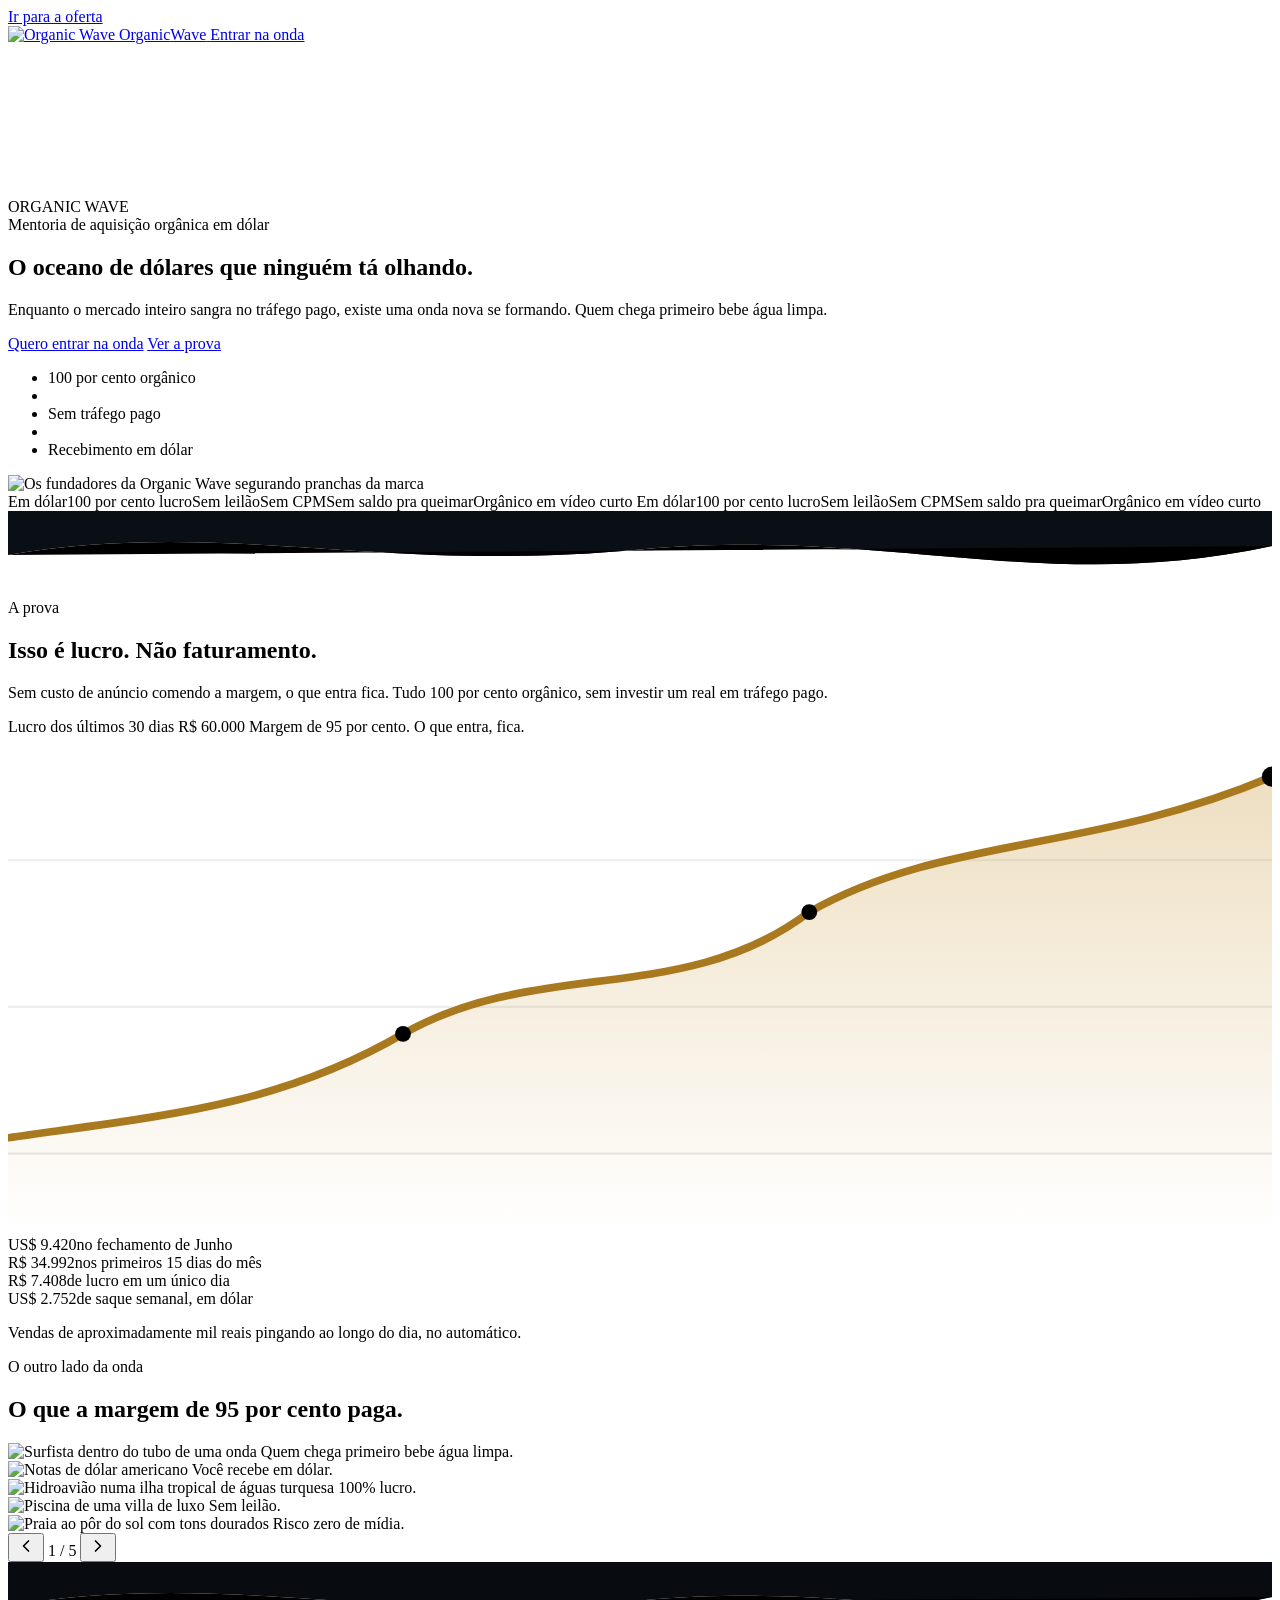
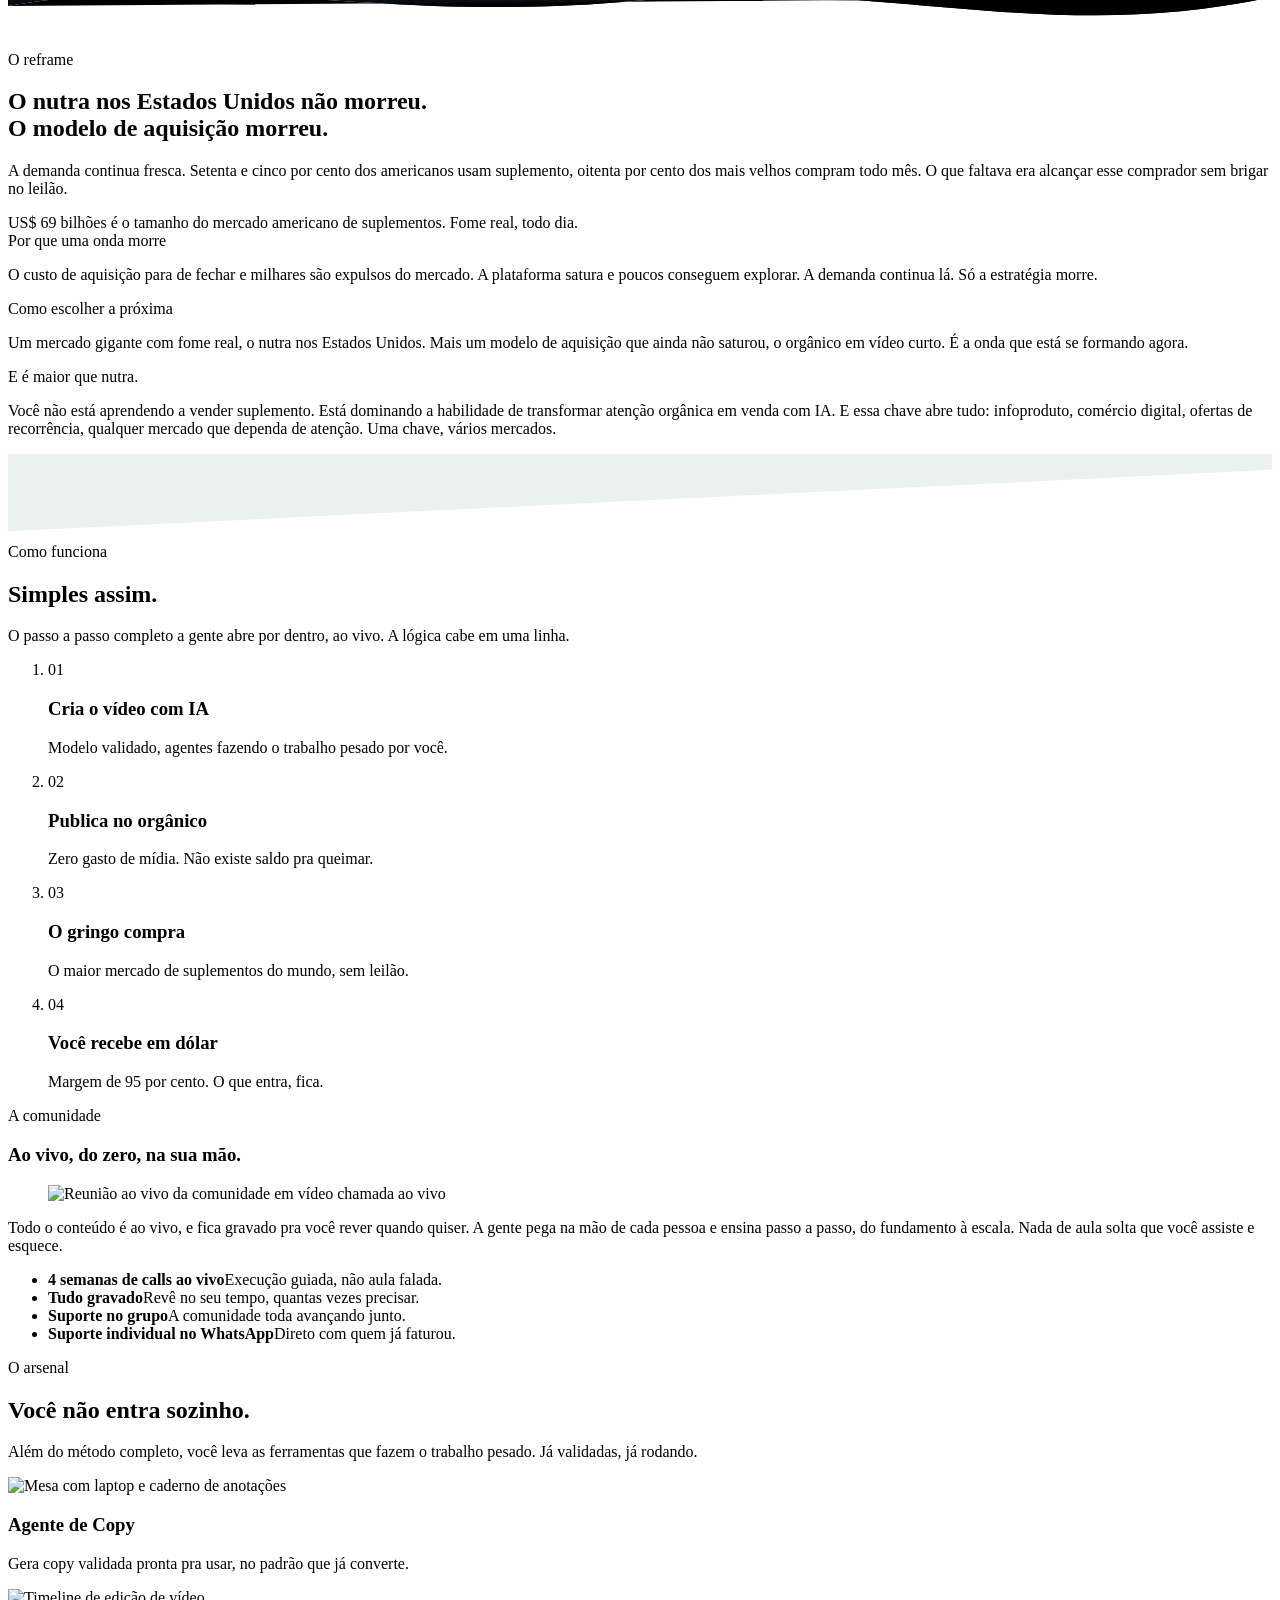
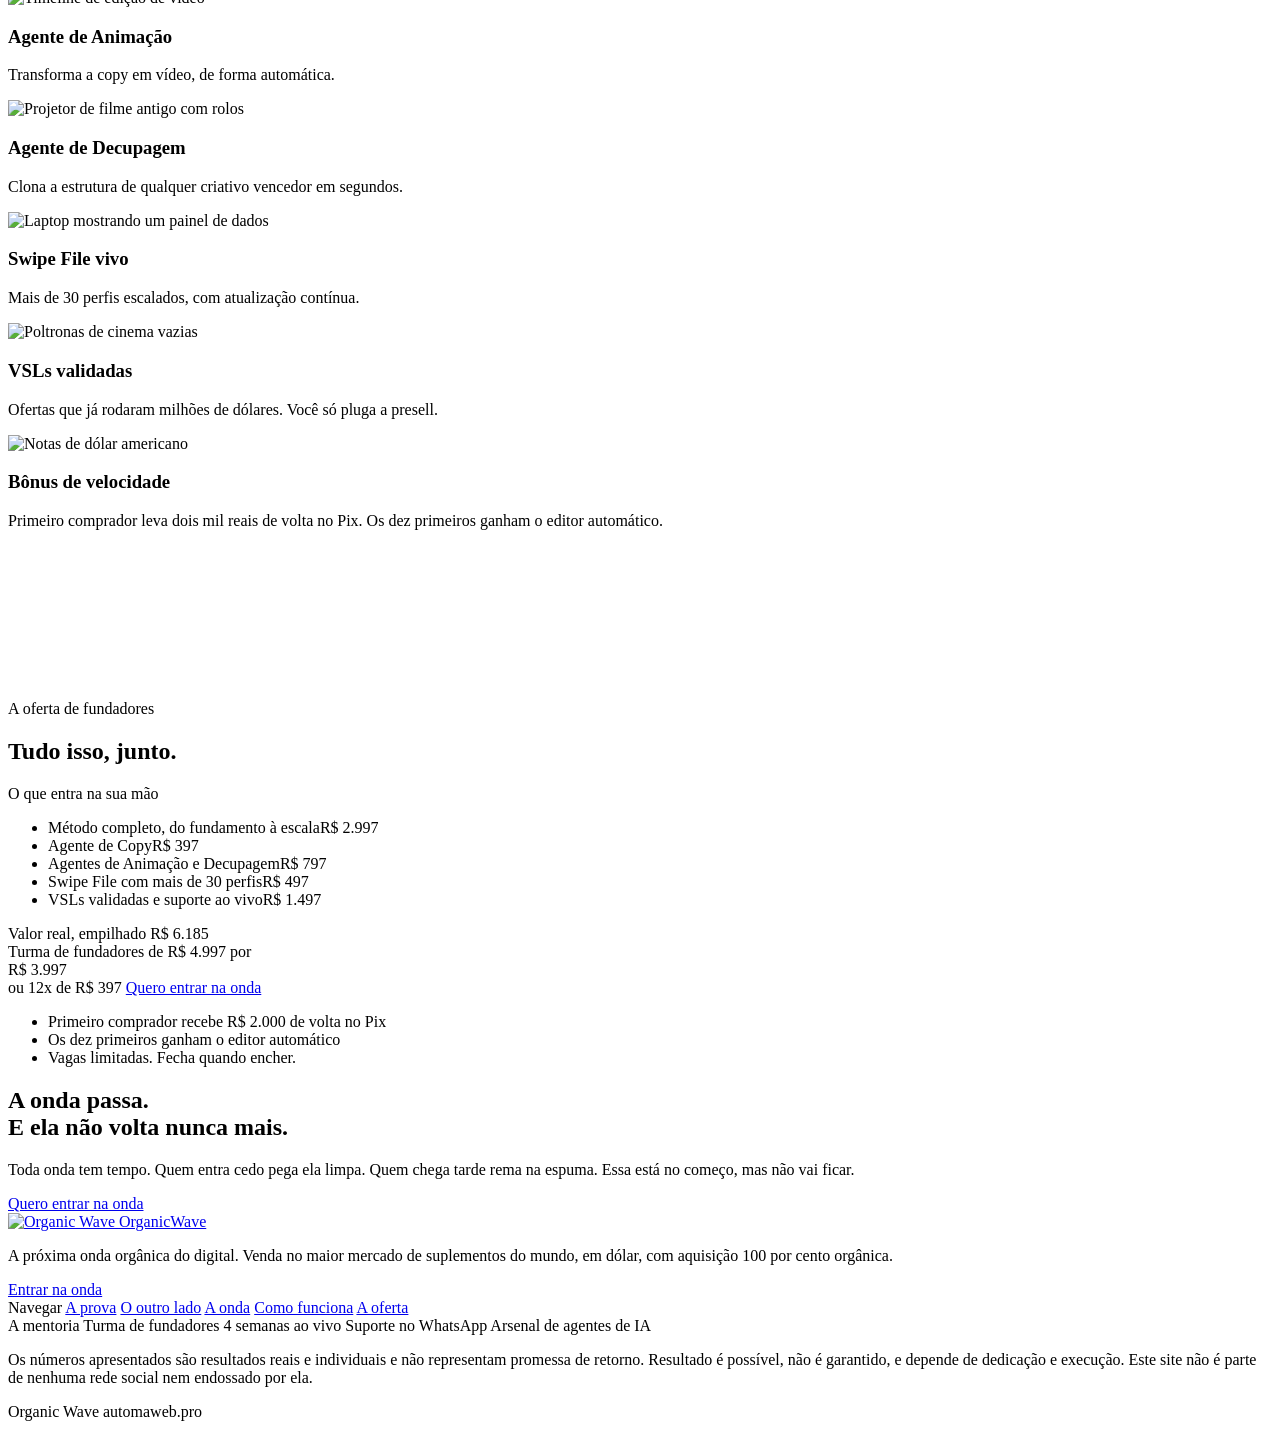
==== index.html @ 175bca48 "Landing Organic Wave: espelho estatico de automaweb.pro/organicwave Co-Authored-By: Claude Opus 4.8 " ====
<!DOCTYPE html>
<html lang="pt-BR">
<head>
<meta charset="UTF-8" />
<meta name="viewport" content="width=device-width, initial-scale=1.0" />
<base href="/organicwave/" />
<title>Organic Wave | A próxima onda orgânica do digital</title>
<meta name="description" content="Aprenda a vender no maior mercado de suplementos do mundo com aquisição 100 por cento orgânica em vídeo curto. Sem tráfego pago. Sem leilão. Em dólar." />
<link rel="icon" type="image/png" href="assets/logo_ow.png" />
<meta property="og:type" content="website" />
<meta property="og:title" content="Organic Wave | A próxima onda orgânica do digital" />
<meta property="og:description" content="Venda no mercado americano com aquisição 100 por cento orgânica. Sem tráfego pago. Em dólar." />
<meta property="og:image" content="https://automaweb.pro/organicwave/assets/wave-poster.jpg" />
<meta property="og:url" content="https://automaweb.pro/organicwave" />
<meta name="twitter:card" content="summary_large_image" />

<link rel="preconnect" href="https://fonts.googleapis.com" />
<link rel="preconnect" href="https://fonts.gstatic.com" crossorigin />
<link rel="preconnect" href="https://api.fontshare.com" />
<link href="https://api.fontshare.com/v2/css?f[]=clash-display@600,700&display=swap" rel="stylesheet" />
<link href="https://fonts.googleapis.com/css2?family=Plus+Jakarta+Sans:wght@400;500;600;700&family=Space+Mono:wght@400;700&display=swap" rel="stylesheet" />
<link rel="stylesheet" href="css/style.css?v=25" />
<noscript>
  <style>.reveal,.hero-title .line{opacity:1!important;transform:none!important}</style>
</noscript>
</head>
<body>

<a class="skip" href="#oferta">Ir para a oferta</a>
<div class="scroll-progress" aria-hidden="true"><span></span></div>
<div class="grain" aria-hidden="true"></div>

<!-- NAV -->
<header class="nav" id="nav">
  <div class="nav-inner">
    <a class="brand" href="#topo" aria-label="Organic Wave">
      <img src="assets/logo_ow.png" alt="Organic Wave" class="brand-mark" width="64" height="55" />
      <span class="brand-name">Organic<span class="brand-name-accent">Wave</span></span>
    </a>
    <a class="btn btn-ghost nav-cta" href="#oferta">Entrar na onda</a>
  </div>
</header>

<main id="topo">

<!-- HERO -->
<section class="hero" id="hero" aria-label="Início">
  <div class="hero-video">
    <video autoplay muted loop playsinline poster="assets/wave-poster.jpg" preload="auto">
      <source src="assets/wave-bg.mp4" type="video/mp4" />
    </video>
    <div class="hero-video-scrim"></div>
  </div>

  <div class="hero-wordmark" aria-hidden="true">ORGANIC WAVE</div>

  <div class="hero-grid">
    <div class="hero-copy">
      <span class="kicker reveal">Mentoria de aquisição orgânica em dólar</span>
      <h1 class="hero-title">
        <span class="line reveal-mask"><span>O oceano de dólares</span></span>
        <span class="line reveal-mask"><span>que ninguém tá</span></span>
        <span class="line reveal-mask"><span>olhando.</span></span>
      </h1>
      <p class="hero-sub reveal">Enquanto o mercado inteiro sangra no tráfego pago, existe uma onda nova se formando. Quem chega primeiro bebe água limpa.</p>
      <div class="hero-actions reveal">
        <a class="btn btn-primary" href="#oferta">Quero entrar na onda</a>
        <a class="btn btn-line" href="#prova">Ver a prova</a>
      </div>
      <ul class="hero-marks reveal" role="list">
        <li>100 por cento orgânico</li>
        <li class="dot"></li>
        <li>Sem tráfego pago</li>
        <li class="dot"></li>
        <li>Recebimento em dólar</li>
      </ul>
    </div>

    <div class="hero-people">
      <img src="assets/casal_hero.png" alt="Os fundadores da Organic Wave segurando pranchas da marca" width="489" height="657" />
    </div>
  </div>

  <a class="scroll-cue" href="#prova" aria-label="Rolar para baixo">
    <span></span>
  </a>
</section>

<!-- TICKER -->
<div class="ticker" aria-hidden="true">
  <div class="ticker-track">
    <span>Em dólar</span><i></i><span>100 por cento lucro</span><i></i><span>Sem leilão</span><i></i><span>Sem CPM</span><i></i><span>Sem saldo pra queimar</span><i></i><span>Orgânico em vídeo curto</span><i></i>
    <span>Em dólar</span><i></i><span>100 por cento lucro</span><i></i><span>Sem leilão</span><i></i><span>Sem CPM</span><i></i><span>Sem saldo pra queimar</span><i></i><span>Orgânico em vídeo curto</span><i></i>
  </div>
</div>

<!-- PROVA -->
<section class="prova section light" id="prova" aria-label="A prova">
  <div class="sect-shape sect-wave" aria-hidden="true">
    <svg viewBox="0 0 1440 96" preserveAspectRatio="none">
      <path class="fill" d="M0,0 H1440 V40 C1180,96 1000,18 720,44 C420,72 250,8 0,50 Z" fill="#0A0F15" />
      <path class="edge" d="M0,50 C250,8 420,72 720,44 C1000,18 1180,96 1440,40" />
    </svg>
  </div>
  <div class="wrap">
    <div class="sec-head">
      <span class="kicker">A prova</span>
      <h2 class="sec-title">Isso é lucro. Não faturamento.</h2>
      <p class="sec-lead">Sem custo de anúncio comendo a margem, o que entra fica. Tudo 100 por cento orgânico, sem investir um real em tráfego pago.</p>
    </div>

    <div class="prova-panel reveal">
      <div class="prova-feature">
        <span class="prova-tag">Lucro dos últimos 30 dias</span>
        <span class="prova-big" data-count="60000" data-prefix="R$ ">R$ 60.000</span>
        <span class="prova-big-lbl">Margem de 95 por cento. O que entra, fica.</span>
      </div>
      <div class="prova-chartwrap">
        <svg class="prova-chart" viewBox="0 0 560 220" preserveAspectRatio="none" aria-hidden="true">
          <defs>
            <linearGradient id="pwFill" x1="0" y1="0" x2="0" y2="1">
              <stop offset="0" stop-color="#C99A3E" stop-opacity="0.32" />
              <stop offset="1" stop-color="#C99A3E" stop-opacity="0" />
            </linearGradient>
          </defs>
          <line x1="0" y1="185" x2="560" y2="185" stroke="rgba(10,23,27,.10)" stroke-width="1" />
          <line x1="0" y1="120" x2="560" y2="120" stroke="rgba(10,23,27,.07)" stroke-width="1" />
          <line x1="0" y1="55" x2="560" y2="55" stroke="rgba(10,23,27,.07)" stroke-width="1" />
          <path class="pw-area" d="M0,178 C70,168 120,164 175,132 C235,98 300,120 355,78 C415,44 480,52 560,18 L560,220 L0,220 Z" fill="url(#pwFill)" />
          <path class="pw-line" d="M0,178 C70,168 120,164 175,132 C235,98 300,120 355,78 C415,44 480,52 560,18" fill="none" stroke="#A9791F" stroke-width="3.4" stroke-linecap="round" />
          <circle class="pw-dot" cx="175" cy="132" r="3.5" /><circle class="pw-dot" cx="355" cy="78" r="3.5" /><circle class="pw-dot" cx="560" cy="18" r="4.5" />
        </svg>
      </div>
    </div>

    <div class="prova-stats reveal">
      <div class="pstat"><span class="pnum" data-count="9420" data-prefix="US$ ">US$ 9.420</span><span class="plbl">no fechamento de Junho</span></div>
      <div class="pstat"><span class="pnum" data-count="34992" data-prefix="R$ ">R$ 34.992</span><span class="plbl">nos primeiros 15 dias do mês</span></div>
      <div class="pstat"><span class="pnum" data-count="7408" data-prefix="R$ ">R$ 7.408</span><span class="plbl">de lucro em um único dia</span></div>
      <div class="pstat"><span class="pnum" data-count="2752" data-prefix="US$ ">US$ 2.752</span><span class="plbl">de saque semanal, em dólar</span></div>
    </div>
    <p class="prova-foot reveal">Vendas de aproximadamente mil reais pingando ao longo do dia, no automático.</p>
  </div>
</section>

<!-- SHOWCASE / COVERFLOW -->
<section class="showcase section" id="showcase" aria-label="O outro lado da onda">
  <div class="wrap">
    <div class="sec-head sec-head-center reveal">
      <span class="kicker">O outro lado da onda</span>
      <h2 class="sec-title">O que a margem de 95 por cento paga.</h2>
    </div>
  </div>

  <div class="coverflow" id="coverflow" role="group" aria-label="Galeria">
    <div class="cf-stage" id="cfStage">
      <article class="cf-card">
        <img src="assets/img/life-surf.webp" alt="Surfista dentro do tubo de uma onda" width="900" height="1200" loading="lazy" />
        <span class="cf-copy">Quem chega primeiro bebe água limpa.</span>
      </article>
      <article class="cf-card">
        <img src="assets/img/life-dollar.webp" alt="Notas de dólar americano" width="900" height="1200" loading="lazy" />
        <span class="cf-copy">Você recebe em dólar.</span>
      </article>
      <article class="cf-card">
        <img src="assets/img/life-seaplane.webp" alt="Hidroavião numa ilha tropical de águas turquesa" width="900" height="1200" loading="lazy" />
        <span class="cf-copy">100% lucro.</span>
      </article>
      <article class="cf-card">
        <img src="assets/img/life-villa.webp" alt="Piscina de uma villa de luxo" width="900" height="1200" loading="lazy" />
        <span class="cf-copy">Sem leilão.</span>
      </article>
      <article class="cf-card">
        <img src="assets/img/life-sunset.webp" alt="Praia ao pôr do sol com tons dourados" width="900" height="1200" loading="lazy" />
        <span class="cf-copy">Risco zero de mídia.</span>
      </article>
    </div>

    <div class="wrap cf-bar cf-bar-center">
      <div class="cf-nav">
        <button class="cf-btn" id="cfPrev" aria-label="Anterior">
          <svg viewBox="0 0 24 24" width="20" height="20" fill="none" stroke="currentColor" stroke-width="2" stroke-linecap="round" stroke-linejoin="round"><path d="M15 18l-6-6 6-6"/></svg>
        </button>
        <span class="cf-count" id="cfCount">1 / 5</span>
        <button class="cf-btn" id="cfNext" aria-label="Próximo">
          <svg viewBox="0 0 24 24" width="20" height="20" fill="none" stroke="currentColor" stroke-width="2" stroke-linecap="round" stroke-linejoin="round"><path d="M9 18l6-6-6-6"/></svg>
        </button>
      </div>
    </div>
  </div>
</section>

<!-- A ONDA (LIGHT) -->
<section class="onda section light" id="onda" aria-label="A onda">
  <div class="sect-shape sect-wave" aria-hidden="true">
    <svg viewBox="0 0 1440 96" preserveAspectRatio="none">
      <path class="fill" d="M0,0 H1440 V40 C1180,96 1000,18 720,44 C420,72 250,8 0,50 Z" fill="#080B10" />
      <path class="edge" d="M0,50 C250,8 420,72 720,44 C1000,18 1180,96 1440,40" />
    </svg>
  </div>
  <div class="wrap">
    <div class="sec-head">
      <span class="kicker">O reframe</span>
      <h2 class="sec-title">O nutra nos Estados Unidos não morreu.<br />O modelo de aquisição morreu.</h2>
      <p class="sec-lead">A demanda continua fresca. Setenta e cinco por cento dos americanos usam suplemento, oitenta por cento dos mais velhos compram todo mês. O que faltava era alcançar esse comprador sem brigar no leilão.</p>
    </div>

    <div class="onda-market reveal">
      <span class="market-num" data-count="69" data-prefix="US$ " data-suffix=" bilhões">US$ 69 bilhões</span>
      <span class="market-label">é o tamanho do mercado americano de suplementos. Fome real, todo dia.</span>
    </div>

    <div class="cols">
      <article class="col reveal">
        <span class="col-idx">Por que uma onda morre</span>
        <p>O custo de aquisição para de fechar e milhares são expulsos do mercado. A plataforma satura e poucos conseguem explorar. A demanda continua lá. Só a estratégia morre.</p>
      </article>
      <article class="col reveal">
        <span class="col-idx">Como escolher a próxima</span>
        <p>Um mercado gigante com fome real, o nutra nos Estados Unidos. Mais um modelo de aquisição que ainda não saturou, o orgânico em vídeo curto. É a onda que está se formando agora.</p>
      </article>
    </div>

    <div class="iceberg reveal">
      <p class="iceberg-lead">E é maior que nutra.</p>
      <p class="iceberg-body">Você não está aprendendo a vender suplemento. Está dominando a habilidade de transformar atenção orgânica em venda com IA. E essa chave abre tudo: infoproduto, comércio digital, ofertas de recorrência, qualquer mercado que dependa de atenção. Uma chave, vários mercados.</p>
    </div>
  </div>
</section>

<!-- COMO FUNCIONA -->
<section class="como section" id="como" aria-label="Como funciona">
  <div class="sect-shape sect-tilt" aria-hidden="true">
    <svg viewBox="0 0 1440 96" preserveAspectRatio="none">
      <path class="fill" d="M0,0 H1440 V18 L0,88 Z" fill="#EAF1EF" />
      <path class="edge" d="M1440,18 L0,88" />
    </svg>
  </div>
  <div class="wrap">
    <div class="sec-head">
      <span class="kicker">Como funciona</span>
      <h2 class="sec-title">Simples assim.</h2>
      <p class="sec-lead">O passo a passo completo a gente abre por dentro, ao vivo. A lógica cabe em uma linha.</p>
    </div>

    <ol class="flow reveal" role="list">
      <li class="fstep">
        <span class="fstep-n">01</span>
        <h3>Cria o vídeo com IA</h3>
        <p>Modelo validado, agentes fazendo o trabalho pesado por você.</p>
      </li>
      <li class="fstep">
        <span class="fstep-n">02</span>
        <h3>Publica no orgânico</h3>
        <p>Zero gasto de mídia. Não existe saldo pra queimar.</p>
      </li>
      <li class="fstep">
        <span class="fstep-n">03</span>
        <h3>O gringo compra</h3>
        <p>O maior mercado de suplementos do mundo, sem leilão.</p>
      </li>
      <li class="fstep">
        <span class="fstep-n">04</span>
        <h3>Você recebe em dólar</h3>
        <p>Margem de 95 por cento. O que entra, fica.</p>
      </li>
    </ol>

    <div class="community reveal">
      <div class="community-head">
        <span class="kicker">A comunidade</span>
        <h3 class="community-title">Ao vivo, do zero, na sua mão.</h3>
      </div>
      <div class="community-main">
        <figure class="community-media">
          <img src="assets/img/meeting.webp" alt="Reunião ao vivo da comunidade em vídeo chamada" width="960" height="650" loading="lazy" />
          <span class="live-badge"><span class="live-dot" aria-hidden="true"></span>ao vivo</span>
        </figure>
        <div class="community-info">
          <p>Todo o conteúdo é ao vivo, e fica gravado pra você rever quando quiser. A gente pega na mão de cada pessoa e ensina passo a passo, do fundamento à escala. Nada de aula solta que você assiste e esquece.</p>
          <ul class="community-list" role="list">
            <li><span class="cl-mark" aria-hidden="true"></span><div><strong>4 semanas de calls ao vivo</strong><span>Execução guiada, não aula falada.</span></div></li>
            <li><span class="cl-mark" aria-hidden="true"></span><div><strong>Tudo gravado</strong><span>Revê no seu tempo, quantas vezes precisar.</span></div></li>
            <li><span class="cl-mark" aria-hidden="true"></span><div><strong>Suporte no grupo</strong><span>A comunidade toda avançando junto.</span></div></li>
            <li><span class="cl-mark" aria-hidden="true"></span><div><strong>Suporte individual no WhatsApp</strong><span>Direto com quem já faturou.</span></div></li>
          </ul>
        </div>
      </div>
    </div>
  </div>
</section>

<!-- ARSENAL (LIGHT) -->
<section class="arsenal section light" id="arsenal" aria-label="O que você recebe">
  <div class="wrap">
    <div class="sec-head">
      <span class="kicker">O arsenal</span>
      <h2 class="sec-title">Você não entra sozinho.</h2>
      <p class="sec-lead">Além do método completo, você leva as ferramentas que fazem o trabalho pesado. Já validadas, já rodando.</p>
    </div>

    <div class="cards">
      <article class="card card-img reveal">
        <div class="card-media"><img src="assets/img/arsenal-copy.webp" alt="Mesa com laptop e caderno de anotações" width="680" height="400" loading="lazy" /></div>
        <div class="card-body"><h3>Agente de Copy</h3><p>Gera copy validada pronta pra usar, no padrão que já converte.</p></div>
      </article>
      <article class="card card-img reveal">
        <div class="card-media"><img src="assets/img/arsenal-video.webp" alt="Timeline de edição de vídeo" width="680" height="400" loading="lazy" /></div>
        <div class="card-body"><h3>Agente de Animação</h3><p>Transforma a copy em vídeo, de forma automática.</p></div>
      </article>
      <article class="card card-img reveal">
        <div class="card-media"><img src="assets/img/arsenal-film.webp" alt="Projetor de filme antigo com rolos" width="680" height="400" loading="lazy" /></div>
        <div class="card-body"><h3>Agente de Decupagem</h3><p>Clona a estrutura de qualquer criativo vencedor em segundos.</p></div>
      </article>
      <article class="card card-img reveal">
        <div class="card-media"><img src="assets/img/arsenal-data.webp" alt="Laptop mostrando um painel de dados" width="680" height="400" loading="lazy" /></div>
        <div class="card-body"><h3>Swipe File vivo</h3><p>Mais de 30 perfis escalados, com atualização contínua.</p></div>
      </article>
      <article class="card card-img reveal">
        <div class="card-media"><img src="assets/img/arsenal-cinema.webp" alt="Poltronas de cinema vazias" width="680" height="400" loading="lazy" /></div>
        <div class="card-body"><h3>VSLs validadas</h3><p>Ofertas que já rodaram milhões de dólares. Você só pluga a presell.</p></div>
      </article>
      <article class="card card-img card-bonus reveal">
        <div class="card-media"><img src="assets/img/life-dollar.webp" alt="Notas de dólar americano" width="680" height="400" loading="lazy" /></div>
        <div class="card-body"><h3>Bônus de velocidade</h3><p>Primeiro comprador leva dois mil reais de volta no Pix. Os dez primeiros ganham o editor automático.</p></div>
      </article>
    </div>
  </div>
</section>

<!-- OFERTA -->
<section class="oferta section" id="oferta" aria-label="A oferta">
  <div class="oferta-bg" aria-hidden="true">
    <video class="oferta-vid" muted loop playsinline preload="none">
      <source data-src="assets/pricing-bg.mp4" type="video/mp4" />
    </video>
    <div class="oferta-bg-scrim"></div>
  </div>
  <div class="wrap">
    <div class="sec-head">
      <span class="kicker">A oferta de fundadores</span>
      <h2 class="sec-title">Tudo isso, junto.</h2>
    </div>

    <div class="ticket reveal" id="offerCard">
      <div class="ticket-ledger">
        <span class="tk-kicker">O que entra na sua mão</span>
        <ul class="ledger" role="list">
          <li><span class="lg-name">Método completo, do fundamento à escala</span><span class="lg-dots" aria-hidden="true"></span><span class="lg-val">R$ 2.997</span></li>
          <li><span class="lg-name">Agente de Copy</span><span class="lg-dots" aria-hidden="true"></span><span class="lg-val">R$ 397</span></li>
          <li><span class="lg-name">Agentes de Animação e Decupagem</span><span class="lg-dots" aria-hidden="true"></span><span class="lg-val">R$ 797</span></li>
          <li><span class="lg-name">Swipe File com mais de 30 perfis</span><span class="lg-dots" aria-hidden="true"></span><span class="lg-val">R$ 497</span></li>
          <li><span class="lg-name">VSLs validadas e suporte ao vivo</span><span class="lg-dots" aria-hidden="true"></span><span class="lg-val">R$ 1.497</span></li>
        </ul>
        <div class="ledger-total">
          <span class="lt-label">Valor real, empilhado</span>
          <span class="lt-val">R$ 6.185<span class="lt-strike" aria-hidden="true"></span></span>
        </div>
      </div>

      <div class="ticket-perf" aria-hidden="true"></div>

      <div class="ticket-stub">
        <span class="tk-kicker gold">Turma de fundadores</span>
        <span class="stub-from">de R$ 4.997 por</span>
        <div class="stub-price">
          <span class="stub-cur">R$</span>
          <span class="price-now" data-count="3997">3.997</span>
        </div>
        <span class="stub-parcel">ou 12x de R$ 397</span>
        <a class="btn btn-gold btn-lg" href="#" data-checkout>Quero entrar na onda</a>
        <ul class="stub-perks" role="list">
          <li>Primeiro comprador recebe R$ 2.000 de volta no Pix</li>
          <li>Os dez primeiros ganham o editor automático</li>
          <li>Vagas limitadas. Fecha quando encher.</li>
        </ul>
      </div>
    </div>
  </div>
</section>

<!-- FECHAMENTO -->
<section class="close section" aria-label="Fechamento">
  <div class="wrap close-wrap">
    <h2 class="close-title reveal">A onda passa.<br />E ela não volta nunca mais.</h2>
    <p class="close-sub reveal">Toda onda tem tempo. Quem entra cedo pega ela limpa. Quem chega tarde rema na espuma. Essa está no começo, mas não vai ficar.</p>
    <a class="btn btn-primary btn-lg reveal" href="#" data-checkout>Quero entrar na onda</a>
  </div>
</section>

</main>

<footer class="footer">
  <div class="footer-glow" aria-hidden="true"></div>
  <div class="wrap footer-inner">
    <div class="footer-top">
      <div class="footer-brandcol">
        <a class="brand" href="#topo" aria-label="Organic Wave">
          <img src="assets/logo_ow.png" alt="Organic Wave" width="56" height="48" />
          <span class="brand-name">Organic<span class="brand-name-accent">Wave</span></span>
        </a>
        <p class="footer-tag">A próxima onda orgânica do digital. Venda no maior mercado de suplementos do mundo, em dólar, com aquisição 100 por cento orgânica.</p>
        <a class="btn btn-primary" href="#oferta">Entrar na onda</a>
      </div>

      <nav class="footer-col" aria-label="Navegação do rodapé">
        <span class="footer-col-title">Navegar</span>
        <a href="#prova">A prova</a>
        <a href="#showcase">O outro lado</a>
        <a href="#onda">A onda</a>
        <a href="#como">Como funciona</a>
        <a href="#oferta">A oferta</a>
      </nav>

      <div class="footer-col">
        <span class="footer-col-title">A mentoria</span>
        <span>Turma de fundadores</span>
        <span>4 semanas ao vivo</span>
        <span>Suporte no WhatsApp</span>
        <span>Arsenal de agentes de IA</span>
      </div>
    </div>

    <p class="footer-note">Os números apresentados são resultados reais e individuais e não representam promessa de retorno. Resultado é possível, não é garantido, e depende de dedicação e execução. Este site não é parte de nenhuma rede social nem endossado por ela.</p>

    <div class="footer-bottom">
      <span class="footer-copy">Organic Wave</span>
      <span class="footer-copy">automaweb.pro</span>
    </div>
  </div>
</footer>

<script src="https://cdnjs.cloudflare.com/ajax/libs/gsap/3.12.5/gsap.min.js" defer></script>
<script src="https://cdnjs.cloudflare.com/ajax/libs/gsap/3.12.5/ScrollTrigger.min.js" defer></script>
<script src="js/main.js?v=24" defer></script>
</body>
</html>
---- css/style.css ----
/* ============================================================
   ORGANIC WAVE — dark luxury, accent aqua, glow dourado
   ============================================================ */

:root{
  /* base escura */
  --bg:#080B10;
  --bg-2:#0B1017;
  --surface:#101A22;
  --surface-2:#16222C;

  /* claro (seções intercaladas) */
  --light:#EAF1EF;
  --light-2:#FFFFFF;
  --light-ink:#0A171B;
  --light-ink-2:#42565A;

  /* accent unico funcional */
  --aqua:#18CBB6;
  --aqua-2:#0EA893;
  --aqua-soft:rgba(24,203,182,.14);

  /* agua (dentro de gradientes) */
  --ocean:#2E9AD6;
  --ocean-deep:#134E73;

  /* dourado = accent do dinheiro (harmoniza com a hero) */
  --gold:#EBC66A;
  --gold-2:#C99A3E;
  --gold-deep:#A9791F;
  --gold-soft:rgba(235,198,106,.16);

  /* texto */
  --ink:#ECF3F1;
  --ink-dim:#A6B8B6;
  --ink-mut:#657B7D;

  --line:rgba(255,255,255,.08);
  --line-2:rgba(255,255,255,.15);

  --r-sm:12px;
  --r:20px;
  --r-lg:28px;
  --pill:999px;

  --font-display:"Clash Display","Space Grotesk",system-ui,sans-serif;
  --font-body:"Plus Jakarta Sans",system-ui,sans-serif;
  --font-mono:"Space Mono",ui-monospace,monospace;

  --wrap:1180px;
  --ease:cubic-bezier(.22,.61,.36,1);
  --ease-expo:cubic-bezier(.16,1,.3,1);
}

*,*::before,*::after{box-sizing:border-box;margin:0;padding:0}
html{scroll-behavior:smooth;-webkit-text-size-adjust:100%}
body{
  font-family:var(--font-body);
  background:var(--bg);
  color:var(--ink);
  line-height:1.6;
  overflow-x:hidden;
  -webkit-font-smoothing:antialiased;
}
img,video{display:block;max-width:100%}
a{color:inherit;text-decoration:none}
ul{list-style:none}
::selection{background:var(--aqua);color:#04231F}

.wrap{width:100%;max-width:var(--wrap);margin:0 auto;padding:0 24px}

/* skip + progress + grain -------------------------------------------------- */
.skip{position:fixed;left:-999px;top:12px;z-index:200;background:var(--aqua);color:#04231F;padding:10px 16px;border-radius:var(--r-sm);font-weight:600}
.skip:focus{left:12px}
.scroll-progress{position:fixed;top:0;left:0;right:0;height:2px;z-index:150;background:transparent}
.scroll-progress span{display:block;height:100%;width:0;background:linear-gradient(90deg,var(--ocean),var(--aqua))}
.grain{position:fixed;inset:0;z-index:140;pointer-events:none;opacity:.05;mix-blend-mode:overlay;
  background-image:url("data:image/svg+xml,%3Csvg xmlns='http://www.w3.org/2000/svg' width='140' height='140'%3E%3Cfilter id='n'%3E%3CfeTurbulence type='fractalNoise' baseFrequency='.85' numOctaves='3'/%3E%3C/filter%3E%3Crect width='100%25' height='100%25' filter='url(%23n)'/%3E%3C/svg%3E")}

/* tipografia de seção ------------------------------------------------------ */
.kicker{
  display:inline-block;font-family:var(--font-mono);font-size:12px;font-weight:700;
  letter-spacing:.22em;text-transform:uppercase;color:var(--aqua);margin-bottom:22px;
}
.light .kicker{color:var(--aqua-2)}
.sec-head{max-width:760px;margin-bottom:64px}
.sec-title{
  font-family:var(--font-display);font-weight:600;line-height:1.04;letter-spacing:-.02em;
  font-size:clamp(2.1rem,5.2vw,3.75rem);color:var(--ink);
}
.light .sec-title{color:var(--light-ink)}
.sec-lead{margin-top:22px;font-size:clamp(1.02rem,1.6vw,1.22rem);color:var(--ink-dim);max-width:620px}
.light .sec-lead{color:var(--light-ink-2)}
.section{position:relative;padding:clamp(88px,12vh,150px) 0}

/* botões ------------------------------------------------------------------- */
.btn{
  display:inline-flex;align-items:center;justify-content:center;gap:10px;
  font-family:var(--font-body);font-weight:600;font-size:.98rem;
  padding:15px 30px;border-radius:var(--pill);cursor:pointer;border:0;
  transition:transform .3s var(--ease),background .25s ease,box-shadow .35s ease,color .25s ease;
  will-change:transform;
}
.btn-lg{padding:19px 42px;font-size:1.06rem}
.btn-primary{
  color:#04231F;
  background:linear-gradient(135deg,var(--aqua),var(--ocean));
  box-shadow:0 12px 26px -14px rgba(14,168,147,.5);
}
.btn-primary:hover{transform:translateY(-2px);box-shadow:0 18px 34px -16px rgba(14,168,147,.6)}
.btn-line{color:var(--ink);border:1px solid var(--line-2);background:rgba(255,255,255,.02)}
.btn-line:hover{border-color:var(--aqua);color:var(--aqua);transform:translateY(-2px)}
.btn-ghost{color:var(--ink);background:rgba(255,255,255,.06);border:1px solid var(--line);font-size:.9rem;padding:11px 22px}
.btn-ghost:hover{background:var(--aqua);color:#04231F;border-color:transparent}

/* NAV ---------------------------------------------------------------------- */
.nav{position:fixed;top:0;left:0;right:0;z-index:120;padding:20px 0;transition:padding .4s var(--ease)}
.nav-inner{
  width:100%;max-width:var(--wrap);margin:0 auto;padding:0 24px;
  display:flex;align-items:center;justify-content:space-between;
}
.nav.scrolled{padding:12px 0}
.nav.scrolled .nav-inner{
  max-width:1080px;background:rgba(10,16,22,.72);backdrop-filter:blur(18px) saturate(1.4);
  border:1px solid var(--line);border-radius:var(--pill);padding:10px 12px 10px 20px;
  box-shadow:0 14px 40px -18px rgba(0,0,0,.7);
}
.brand{display:flex;align-items:center;gap:12px}
.brand-name{font-family:var(--font-display);font-weight:700;font-size:1.28rem;letter-spacing:-.01em}
.brand-name-accent{color:var(--aqua)}

/* HERO --------------------------------------------------------------------- */
.hero{position:relative;min-height:100svh;display:flex;align-items:center;padding:152px 0 64px;overflow:hidden}
.hero-video{position:absolute;inset:0;z-index:0}
.hero-video video{position:absolute;inset:0;width:100%;height:100%;object-fit:cover;display:block;transform:scale(1.06)}
.hero-video-scrim{position:absolute;inset:0;
  background:
    radial-gradient(120% 92% at 70% 30%, transparent 0%, rgba(8,11,16,.34) 58%, var(--bg) 100%),
    linear-gradient(180deg, rgba(8,11,16,.36) 0%, rgba(8,11,16,.16) 42%, rgba(8,11,16,.72) 92%, var(--bg) 100%);
}
.hero-wordmark{
  position:absolute;left:50%;bottom:-4%;transform:translateX(-50%);z-index:1;
  font-family:var(--font-display);font-weight:700;letter-spacing:.02em;white-space:nowrap;
  font-size:clamp(4rem,17vw,15rem);line-height:1;
  color:transparent;-webkit-text-stroke:1px rgba(255,255,255,.05);
  pointer-events:none;user-select:none;
}
.hero-grid{position:relative;z-index:3;width:100%;max-width:var(--wrap);margin:0 auto;padding:0 24px;
  display:grid;grid-template-columns:1.15fr .85fr;gap:20px;align-items:center}
.hero-copy{max-width:600px}
.hero-title{
  font-family:var(--font-display);font-weight:600;letter-spacing:-.03em;line-height:.98;
  font-size:clamp(2.5rem,6.2vw,4.7rem);margin:6px 0 26px;
}
.hero-title .line{display:block;opacity:0;transform:translateY(34px)}
.hero-title .line span{display:block}
.hero-sub{font-size:clamp(1.05rem,1.7vw,1.28rem);color:var(--ink-dim);max-width:500px}
.hero-actions{display:flex;flex-wrap:wrap;gap:14px;margin-top:36px}
.hero-marks{display:flex;align-items:center;gap:16px;margin-top:34px;font-family:var(--font-mono);
  font-size:.76rem;letter-spacing:.12em;text-transform:uppercase;color:var(--ink-mut)}
.hero-marks .dot{width:4px;height:4px;border-radius:50%;background:var(--aqua)}
.hero-people{position:relative;justify-self:end;align-self:end;
  filter:drop-shadow(0 26px 38px rgba(0,0,0,.45));animation:floaty 6.5s ease-in-out infinite}
.hero-people img{width:min(42vw,460px);height:auto;
  -webkit-mask-image:linear-gradient(to bottom,#000 66%,rgba(0,0,0,.35) 88%,transparent 100%);
  mask-image:linear-gradient(to bottom,#000 66%,rgba(0,0,0,.35) 88%,transparent 100%)}
@keyframes floaty{0%,100%{transform:translateY(0)}50%{transform:translateY(-13px)}}
.scroll-cue{position:absolute;left:50%;bottom:26px;transform:translateX(-50%);z-index:4;
  width:26px;height:42px;border:1.5px solid var(--line-2);border-radius:var(--pill);
  display:flex;justify-content:center;padding-top:8px}
.scroll-cue span{width:3px;height:8px;border-radius:2px;background:var(--aqua);animation:cue 1.8s var(--ease) infinite}
@keyframes cue{0%{opacity:0;transform:translateY(-4px)}40%{opacity:1}100%{opacity:0;transform:translateY(14px)}}

/* TICKER — fita de cotação dourada -------------------------------------------- */
.ticker{background:linear-gradient(180deg,#0C1320,#0A0F15);
  border-top:1px solid rgba(235,198,106,.24);border-bottom:1px solid rgba(235,198,106,.24);
  padding:22px 0;overflow:hidden;position:relative;z-index:5}
.ticker::before,.ticker::after{content:"";position:absolute;top:0;bottom:0;width:130px;z-index:2;pointer-events:none}
.ticker::before{left:0;background:linear-gradient(90deg,#0A0F15,transparent)}
.ticker::after{right:0;background:linear-gradient(270deg,#0A0F15,transparent)}
.ticker-track{display:flex;align-items:center;gap:30px;width:max-content;animation:tick 32s linear infinite}
.ticker-track span{font-family:var(--font-display);font-weight:600;font-size:clamp(1.1rem,2.2vw,1.7rem);
  white-space:nowrap;letter-spacing:-.01em;
  background:linear-gradient(180deg,#F5E2AC 0%,#E3C271 45%,#C99A3E 100%);
  -webkit-background-clip:text;background-clip:text;-webkit-text-fill-color:transparent}
.ticker-track i{width:8px;height:8px;flex:none;transform:rotate(45deg);border-radius:1px;
  background:linear-gradient(135deg,var(--gold),var(--gold-deep))}
@keyframes tick{to{transform:translateX(-50%)}}

/* PROVA — seção clara, KPI luxury ------------------------------------------ */
.prova{background:var(--light);color:var(--light-ink)}
#prova{margin-top:0;padding-top:clamp(96px,12vh,150px);border-radius:0;box-shadow:none;position:relative;z-index:6}
.prova .sec-title{color:var(--light-ink)}
.prova .sec-lead{color:var(--light-ink-2)}

.prova-panel{display:grid;grid-template-columns:.82fr 1.18fr;gap:clamp(22px,4vw,56px);align-items:center;
  background:var(--light-2);border-radius:24px;padding:clamp(26px,3.4vw,46px);
  box-shadow:0 34px 74px -52px rgba(10,23,27,.42);border-top:2px solid var(--gold)}
.prova-feature{display:flex;flex-direction:column}
.prova-tag{font-family:var(--font-mono);font-size:.72rem;letter-spacing:.18em;text-transform:uppercase;
  color:var(--gold-2);margin-bottom:14px}
.prova-big{font-family:var(--font-display);font-weight:700;letter-spacing:-.03em;line-height:.9;
  font-size:clamp(3rem,7vw,5rem);
  background:linear-gradient(118deg,#6E4A0E,#9A6E1B 48%,#C2932F);
  -webkit-background-clip:text;background-clip:text;-webkit-text-fill-color:transparent}
.prova-big-lbl{margin-top:16px;color:var(--light-ink-2);font-size:1.02rem;max-width:24ch}
.prova-chartwrap{position:relative}
.prova-chart{width:100%;height:clamp(148px,20vw,210px);display:block;overflow:visible}
.pw-dot{fill:var(--gold-2)}

.prova-stats{display:grid;grid-template-columns:repeat(4,1fr);gap:clamp(16px,2.4vw,36px);margin-top:clamp(34px,4vw,52px)}
.pstat{display:flex;flex-direction:column;gap:9px;padding-top:20px;position:relative;
  border-top:1px solid rgba(10,23,27,.12)}
.pstat::before{content:"";position:absolute;top:-1.5px;left:0;width:38px;height:3px;border-radius:2px;background:var(--gold)}
.pnum{font-family:var(--font-display);font-weight:700;letter-spacing:-.02em;line-height:1;
  font-size:clamp(1.55rem,2.7vw,2.25rem);color:#8A5E12}
.plbl{color:var(--light-ink-2);font-size:.9rem;line-height:1.4}
.prova-foot{margin-top:clamp(30px,3.5vw,44px);font-family:var(--font-mono);font-size:.85rem;
  color:var(--light-ink-2);letter-spacing:.02em;text-align:center}

/* showcase (escuro) sobe da prova clara: canto arredondado + fio dourado */
#showcase{margin-top:-52px;padding-top:calc(clamp(88px,12vh,150px) + 52px);
  border-radius:44px 44px 0 0;position:relative;z-index:7;
  box-shadow:0 -26px 64px -42px rgba(0,0,0,.55), inset 0 2px 0 rgba(235,198,106,.4)}

/* seções CLARAS + transições ---------------------------------------------- */
.light{background:var(--light);color:var(--light-ink)}
.light.section{
  margin-top:-52px;padding-top:calc(clamp(88px,12vh,150px) + 52px);
  border-radius:44px 44px 0 0;
  box-shadow:0 -30px 80px -40px rgba(0,0,0,.6), inset 0 2px 0 rgba(235,198,106,.55);
  position:relative;z-index:6;
}
/* seção escura que sobe depois de uma clara */
.como.section,.close.section{
  margin-top:-52px;padding-top:calc(clamp(88px,12vh,150px) + 52px);
  border-radius:44px 44px 0 0;position:relative;z-index:6;
  box-shadow:inset 0 1.5px 0 rgba(235,198,106,.2);
}
.como{background:linear-gradient(180deg,#0A1016,var(--bg))}
.oferta{margin-top:-52px;padding-top:calc(clamp(88px,12vh,150px) + 52px);border-radius:44px 44px 0 0;
  background:radial-gradient(120% 90% at 50% 0%, #0D1922 0%, var(--bg) 55%);position:relative;z-index:6;
  box-shadow:inset 0 2px 0 rgba(235,198,106,.42)}

/* divisórias em formato — variadas, cada uma com fio dourado */
.sect-shape{position:absolute;top:0;left:0;width:100%;line-height:0;z-index:4;pointer-events:none}
.sect-shape svg{display:block;width:100%;height:clamp(48px,6.5vw,94px)}
.sect-shape .edge{fill:none;stroke:var(--gold);stroke-width:2;vector-effect:non-scaling-stroke;opacity:.85}
/* onda (curva) e como (diagonal) trocam o canto arredondado pela forma */
#onda{border-radius:0;box-shadow:0 -30px 80px -40px rgba(0,0,0,.6)}
#como{border-radius:0;box-shadow:none}
/* oferta -> close: escuro para escuro, sem divisória redundante (fluxo continuo) */
#close{margin-top:0;padding-top:clamp(88px,12vh,150px);border-radius:0;box-shadow:none}

/* ONDA (light) ------------------------------------------------------------- */
.onda-market{display:flex;flex-direction:column;gap:8px;padding:38px 0;
  border-top:1px solid rgba(10,23,27,.1);border-bottom:1px solid rgba(10,23,27,.1);margin-bottom:56px}
.market-num{font-family:var(--font-display);font-weight:700;letter-spacing:-.03em;line-height:1;
  font-size:clamp(3rem,10vw,7rem);
  background:linear-gradient(118deg,#6E4A0E,#9A6E1B 48%,#C2932F);
  -webkit-background-clip:text;background-clip:text;-webkit-text-fill-color:transparent}
.market-label{color:var(--light-ink-2);max-width:40ch;font-size:1.05rem}
.cols{display:grid;grid-template-columns:1fr 1fr;margin-bottom:60px;border-top:1px solid rgba(10,23,27,.14)}
.col{padding:34px 46px 6px 0;position:relative}
.col::before{content:"";position:absolute;top:-1.5px;left:0;width:46px;height:3px;border-radius:2px;background:var(--gold)}
.col:last-child{padding-left:46px;padding-right:0;border-left:1px solid rgba(10,23,27,.12)}
.col:last-child::before{left:46px}
.col-idx{display:block;font-family:var(--font-display);font-weight:600;font-size:1.35rem;letter-spacing:-.01em;color:var(--light-ink);margin-bottom:14px;text-transform:none}
.col p{color:var(--light-ink-2);font-size:1.03rem;max-width:40ch}
.iceberg{background:linear-gradient(135deg,#0A171B,#0E2229);border-radius:var(--r-lg);padding:clamp(34px,5vw,60px);
  position:relative;overflow:hidden;border-top:2px solid var(--gold-2)}
.iceberg::before{content:none}
.iceberg-lead{font-family:var(--font-display);font-weight:600;font-size:clamp(1.6rem,3.5vw,2.4rem);
  color:#fff;letter-spacing:-.02em;margin-bottom:16px}
.iceberg-body{color:var(--ink-dim);max-width:60ch;font-size:1.08rem;position:relative}

/* COMO --------------------------------------------------------------------- */
.flow{position:relative;display:grid;grid-template-columns:repeat(4,1fr);gap:34px;margin-bottom:96px;list-style:none}
.flow::before{content:"";position:absolute;top:8px;left:0;right:0;height:2px;z-index:0;
  background:linear-gradient(90deg,rgba(24,203,182,.1),rgba(24,203,182,.42) 12%,rgba(24,203,182,.42) 88%,rgba(24,203,182,.1))}
.fstep{position:relative;padding-top:46px}
.fstep::before{content:"";position:absolute;top:0;left:0;width:17px;height:17px;border-radius:50%;background:var(--bg);border:2px solid var(--aqua);z-index:1}
.fstep::after{content:"";position:absolute;top:5.5px;left:5.5px;width:6px;height:6px;border-radius:50%;background:var(--aqua);z-index:2}
.fstep-n{display:block;font-family:var(--font-display);font-weight:700;font-size:clamp(2.4rem,4.5vw,3.6rem);line-height:.9;letter-spacing:-.03em;color:rgba(255,255,255,.10)}
.fstep h3{font-family:var(--font-display);font-weight:600;font-size:1.22rem;margin:14px 0 10px;letter-spacing:-.01em;color:var(--ink)}
.fstep p{color:var(--ink-dim);font-size:.96rem;max-width:26ch}
.community{margin-top:8px}
.community-head{max-width:640px;margin-bottom:42px}
.community-title{font-family:var(--font-display);font-weight:600;letter-spacing:-.02em;
  font-size:clamp(1.8rem,3.8vw,2.8rem);margin-top:14px;color:var(--ink)}
.community-main{display:grid;grid-template-columns:1.05fr 1fr;gap:50px;align-items:center}
.community-media{position:relative;border-radius:var(--r-lg);overflow:hidden;border:1px solid var(--line);margin:0}
.community-media img{width:100%;height:100%;object-fit:cover;display:block}
.live-badge{position:absolute;top:16px;left:16px;display:inline-flex;align-items:center;gap:8px;
  background:rgba(6,10,14,.6);backdrop-filter:blur(8px);border:1px solid var(--line-2);
  padding:7px 13px;border-radius:var(--pill);font-family:var(--font-mono);font-size:.7rem;
  letter-spacing:.16em;text-transform:uppercase;color:#fff}
.live-dot{width:8px;height:8px;border-radius:50%;background:#ff4d4d;animation:livepulse 1.8s ease-in-out infinite}
@keyframes livepulse{0%,100%{opacity:1}50%{opacity:.3}}
.community-info p{color:var(--ink-dim);margin-bottom:26px;font-size:1.03rem}
.community-list{border-top:1px solid var(--line)}
.community-list li{display:grid;grid-template-columns:auto 1fr;gap:16px;padding:17px 0;border-bottom:1px solid var(--line);align-items:start}
.community-list li:last-child{border-bottom:0}
.cl-mark{width:9px;height:9px;margin-top:7px;border:1.5px solid var(--aqua);border-radius:2px;transform:rotate(45deg)}
.community-list strong{display:block;font-weight:600;font-size:1.05rem;color:var(--ink);margin-bottom:3px}
.community-list li div span{color:var(--ink-mut);font-size:.92rem}

/* ARSENAL (light) ---------------------------------------------------------- */
.cards{display:grid;grid-template-columns:repeat(3,1fr);gap:22px}
.card{background:var(--light-2);border:1px solid rgba(10,23,27,.08);border-radius:var(--r);padding:34px;
  position:relative;overflow:hidden;transition:transform .5s var(--ease),box-shadow .5s ease}
.card::before{content:"";position:absolute;left:0;top:0;width:100%;height:3px;z-index:3;
  background:linear-gradient(90deg,var(--aqua),var(--gold));transform:scaleX(0);transform-origin:left;transition:transform .55s var(--ease)}
.card:hover{transform:translateY(-6px);box-shadow:0 30px 60px -34px rgba(10,23,27,.4), 0 0 0 1px rgba(201,154,62,.35)}
.card:hover::before{transform:scaleX(1)}
.card h3{font-family:var(--font-display);font-weight:600;font-size:1.3rem;letter-spacing:-.01em;margin-bottom:12px;color:var(--light-ink)}
.card p{color:var(--light-ink-2);font-size:.98rem}
.card-bonus{background:linear-gradient(135deg,#0A171B,#10242B);border-color:transparent}
.card-bonus h3{color:#fff}
.card-bonus p{color:var(--ink-dim)}
/* cards com imagem */
.card-img{padding:0;overflow:hidden;display:flex;flex-direction:column}
.card-img::before{display:none}
.card-media{position:relative;aspect-ratio:16/9;overflow:hidden}
.card-media img{width:100%;height:100%;object-fit:cover;transition:transform .7s var(--ease)}
.card-media::after{content:"";position:absolute;inset:0;pointer-events:none;background:linear-gradient(180deg,transparent 55%,rgba(10,23,27,.14))}
.card-img:hover .card-media img{transform:scale(1.06)}
.card-body{padding:24px 28px 30px;flex:1}
.card-img h3{margin-bottom:10px}
.card-bonus.card-img .card-media::after{background:linear-gradient(180deg,transparent 35%,rgba(8,11,16,.55))}

/* OFERTA — bilhete premium (ticket-stub) ----------------------------------- */
.oferta .sec-head{text-align:center;margin:0 auto 56px}
.oferta > .wrap{position:relative;z-index:1}

/* fundo de vídeo (ondas + dólares) sob scrim pesado */
.oferta-bg{position:absolute;inset:0;z-index:0;overflow:hidden;border-radius:44px 44px 0 0;pointer-events:none;
  background:#0A1016;
  -webkit-mask-image:-webkit-radial-gradient(white,black);mask-image:radial-gradient(white,black)}
.oferta-vid{position:absolute;inset:0;width:100%;height:100%;object-fit:cover;
  filter:brightness(.82);transform:scale(1.06)}
.oferta-bg-scrim{position:absolute;inset:0;
  background:
    radial-gradient(88% 66% at 50% 50%, rgba(8,11,16,.12), transparent 92%),
    linear-gradient(180deg, rgba(8,11,16,.42) 0%, rgba(8,11,16,.1) 44%, rgba(8,11,16,.4) 78%, var(--bg))}
/* legibilidade sobre o vídeo (sombra escura, não glow) */
.oferta .sec-title{text-shadow:0 2px 30px rgba(4,7,11,.75),0 1px 3px rgba(4,7,11,.6)}
.ticket .tk-kicker,.ticket .lg-name,.ticket .lg-val,.ticket .lt-label,
.ticket .stub-from,.ticket .stub-parcel,.ticket .stub-perks li{text-shadow:0 1px 3px rgba(4,7,11,.7),0 1px 12px rgba(4,7,11,.6)}
.ticket .lt-val{text-shadow:0 1px 10px rgba(4,7,11,.5)}

/* composição aberta: sem caixa, o conteúdo flutua sobre o vídeo.
   leito translúcido esvanecido nas bordas = contraste real, sem borda dura */
.ticket{position:relative;max-width:1000px;margin:0 auto;display:grid;
  grid-template-columns:1.1fr auto .9fr;align-items:stretch;border-radius:28px;
  background:linear-gradient(160deg, rgba(8,12,18,.7), rgba(6,10,15,.6));
  box-shadow:0 0 0 1px rgba(235,198,106,.12), 0 40px 90px -62px rgba(0,0,0,.7)}

/* picote central (motivo de bilhete, sem caixa) */
.ticket-perf{position:relative;width:1px;align-self:stretch;margin:16px 0;
  background:repeating-linear-gradient(to bottom, rgba(235,198,106,.32) 0 5px, transparent 5px 13px)}

/* LADO ESQUERDO — a conta (leader dots) */
.ticket-ledger{padding:clamp(30px,3.6vw,46px)}
.tk-kicker{display:block;font-family:var(--font-mono);font-size:.72rem;letter-spacing:.2em;
  text-transform:uppercase;color:var(--ink-mut);margin-bottom:26px}
.tk-kicker.gold{color:var(--gold)}
.ledger{list-style:none;display:flex;flex-direction:column}
.ledger li{display:flex;align-items:baseline;gap:12px;padding:13px 0}
.lg-name{color:var(--ink-dim);font-size:.97rem;line-height:1.3;max-width:26ch}
.lg-dots{flex:1;height:0;border-bottom:1.5px dotted rgba(255,255,255,.17);transform:translateY(-4px)}
.lg-val{font-family:var(--font-mono);font-size:.93rem;color:var(--ink);flex:none;letter-spacing:-.01em}
.ledger-total{display:flex;align-items:baseline;justify-content:space-between;gap:14px;
  margin-top:22px;padding-top:22px;border-top:1px solid var(--line)}
.lt-label{font-family:var(--font-display);font-weight:600;font-size:1.02rem;color:#fff}
.lt-val{position:relative;font-family:var(--font-display);font-weight:700;font-size:1.42rem;
  color:var(--gold);letter-spacing:-.02em}
.lt-strike{position:absolute;left:-5px;right:-5px;top:54%;height:2.5px;border-radius:3px;
  background:var(--gold);transform:scaleX(0);transform-origin:left;
  transition:transform .7s var(--ease-expo)}
.is-struck .lt-strike{transform:scaleX(1)}

/* LADO DIREITO — o preço (stub) */
.ticket-stub{padding:clamp(30px,3.6vw,46px);display:flex;flex-direction:column;align-items:flex-start}
.stub-from{color:var(--ink-mut);text-decoration:line-through;font-size:.94rem}
.stub-price{display:flex;align-items:flex-start;gap:7px;margin:12px 0 4px;line-height:.9}
.stub-cur{font-family:var(--font-display);font-weight:600;font-size:1.5rem;color:var(--gold-2);margin-top:.5em}
.price-now{font-family:var(--font-display);font-weight:700;letter-spacing:-.035em;line-height:.86;
  font-size:clamp(3.4rem,7vw,5rem);
  background:linear-gradient(160deg,var(--gold-2) 0%,var(--gold) 42%,#fff4d0 52%,var(--gold) 63%,var(--gold-2) 100%);
  background-size:200% auto;-webkit-background-clip:text;background-clip:text;-webkit-text-fill-color:transparent;
  animation:foil 8s ease-in-out infinite}
@keyframes foil{0%,100%{background-position:0% 0}50%{background-position:100% 0}}
.stub-parcel{font-family:var(--font-mono);font-size:.9rem;color:var(--ink-dim);margin-bottom:28px}
.btn-gold{width:100%;justify-content:center;border:none;color:#1b1305;font-weight:700;position:relative;overflow:hidden;
  background:linear-gradient(135deg,var(--gold) 0%,var(--gold-2) 100%);
  box-shadow:0 18px 42px -20px rgba(201,154,62,.65)}
.btn-gold::after{content:"";position:absolute;inset:0;pointer-events:none;
  background:linear-gradient(115deg,transparent 32%,rgba(255,255,255,.5) 50%,transparent 68%);transform:translateX(-130%)}
.btn-gold:hover{transform:translateY(-2px)}
.btn-gold:hover::after{animation:sheen .9s var(--ease)}
@keyframes sheen{to{transform:translateX(130%)}}
.stub-perks{list-style:none;display:flex;flex-direction:column;gap:13px;margin-top:24px}
.stub-perks li{position:relative;padding-left:26px;color:var(--ink-dim);font-size:.91rem;line-height:1.45}
.stub-perks li::before{content:"";position:absolute;left:0;top:4px;width:13px;height:8px;
  border-left:2px solid var(--gold);border-bottom:2px solid var(--gold);transform:rotate(-45deg)}

/* CLOSE -------------------------------------------------------------------- */
.close{background:radial-gradient(120% 100% at 50% 120%, #0E2229 0%, var(--bg) 60%);text-align:center}
.close-wrap{max-width:760px;margin:0 auto}
.close-title{font-family:var(--font-display);font-weight:600;letter-spacing:-.02em;line-height:1.02;
  font-size:clamp(2.3rem,6vw,4.4rem)}
.close-sub{margin:26px auto 40px;color:var(--ink-dim);font-size:1.14rem;max-width:560px}

/* SHOWCASE / COVERFLOW ----------------------------------------------------- */
.showcase{background:radial-gradient(120% 90% at 50% 0%,#0C141C 0%,var(--bg) 60%);overflow:hidden}
.sec-head-center{margin-left:auto;margin-right:auto;text-align:center}
.coverflow{margin-top:8px;position:relative}
.cf-stage{position:relative;height:clamp(400px,60vh,540px);perspective:1300px;
  display:flex;align-items:center;justify-content:center;touch-action:pan-y;cursor:grab}
.cf-stage.dragging{cursor:grabbing}
.cf-card{position:absolute;width:clamp(220px,30vw,300px);aspect-ratio:3/4;border-radius:var(--r-lg);overflow:hidden;
  border-top:1px solid rgba(255,255,255,.18);box-shadow:0 34px 70px -22px rgba(0,0,0,.75);
  will-change:transform,opacity,filter;transform-style:preserve-3d;backface-visibility:hidden}
.cf-card img{width:100%;height:100%;object-fit:cover;pointer-events:none}
.cf-card::after{content:"";position:absolute;inset:0;pointer-events:none;
  background:linear-gradient(180deg,rgba(255,255,255,.04) 0%,transparent 32%,rgba(6,10,14,.86) 100%)}
.cf-card.is-center::after{background:linear-gradient(180deg,rgba(255,255,255,.05) 0%,transparent 34%,rgba(6,10,14,.9) 100%)}
.cf-copy{position:absolute;left:0;right:0;bottom:0;z-index:2;padding:22px 22px 24px;
  font-family:var(--font-display);font-weight:600;letter-spacing:-.01em;line-height:1.15;
  font-size:1.18rem;color:#fff;opacity:.32;transition:opacity .5s ease}
.cf-card.is-center .cf-copy{opacity:1}
.cf-bar-center{justify-content:center}
.cf-bar{display:flex;align-items:center;justify-content:space-between;gap:28px;margin-top:40px}
.cf-caption{font-family:var(--font-display);font-weight:500;letter-spacing:-.01em;
  font-size:clamp(1.05rem,2.4vw,1.65rem);color:var(--ink);max-width:62%;transition:opacity .3s ease}
.cf-nav{display:flex;align-items:center;gap:4px;background:rgba(255,255,255,.04);border:1px solid var(--line);border-radius:var(--pill);padding:6px;flex:none}
.cf-btn{width:46px;height:46px;border-radius:50%;display:grid;place-items:center;background:transparent;border:0;color:var(--ink-dim);cursor:pointer;transition:background .2s ease,color .2s ease}
.cf-btn:hover{background:var(--aqua);color:#04231F}
.cf-count{font-family:var(--font-mono);font-size:.78rem;color:var(--ink-mut);min-width:54px;text-align:center}

/* FOOTER ------------------------------------------------------------------- */
.footer{position:relative;background:var(--bg);border-top:1px solid var(--line);padding:82px 0 42px;overflow:hidden}
.footer-glow{position:absolute;top:-1px;left:50%;transform:translateX(-50%);width:56%;height:2px;
  background:linear-gradient(90deg,transparent,var(--aqua),transparent);opacity:.55}
.footer-top{display:grid;grid-template-columns:1.7fr 1fr 1fr;gap:44px;padding-bottom:50px;border-bottom:1px solid var(--line)}
.footer-brandcol{max-width:400px}
.footer-brandcol .brand{margin-bottom:20px}
.footer-tag{color:var(--ink-dim);font-size:.98rem;margin-bottom:28px}
.footer-col{display:flex;flex-direction:column;gap:13px}
.footer-col-title{font-family:var(--font-mono);font-size:.72rem;letter-spacing:.16em;text-transform:uppercase;color:var(--aqua);margin-bottom:5px}
.footer-col a,.footer-col span:not(.footer-col-title){color:var(--ink-dim);font-size:.95rem;transition:color .2s ease}
.footer-col a:hover{color:var(--aqua)}
.footer-note{color:var(--ink-mut);font-size:.82rem;max-width:730px;margin:34px 0 30px;line-height:1.75}
.footer-bottom{display:flex;justify-content:space-between;align-items:center;gap:16px}
.footer-copy{font-family:var(--font-mono);font-size:.76rem;letter-spacing:.12em;text-transform:uppercase;color:var(--ink-mut)}

/* REVEAL (base, GSAP controla) -------------------------------------------- */
.reveal{opacity:0;transform:translateY(28px)}
.gsap-off .reveal,.gsap-off .hero-title .line{opacity:1;transform:none}

/* RESPONSIVO --------------------------------------------------------------- */
@media(max-width:960px){
  .hero-grid{grid-template-columns:1fr;gap:0}
  .hero-people{justify-self:center;margin-top:20px;order:2}
  .hero-people img{width:min(70vw,340px)}
  .hero-copy{order:1;text-align:left}
  .prova-graphic{grid-template-columns:1fr;gap:22px}
  .prova-row{flex-wrap:wrap;gap:30px 0}
  .pstat{flex:1 1 44%;padding:0}
  .pdiv{display:none}
  .cols{grid-template-columns:1fr;border-top:0}
  .col{padding:0 0 30px 0}
  .col:last-child{padding-left:0;border-left:0;border-top:1px solid rgba(10,23,27,.12);padding-top:30px}
  .col::before,.col:last-child::before{display:none}
  .flow{grid-template-columns:1fr;gap:0}
  .flow::before{top:0;bottom:0;left:8px;right:auto;width:2px;height:auto;background:linear-gradient(180deg,rgba(24,203,182,.42),rgba(24,203,182,.1))}
  .fstep{padding:0 0 38px 42px}
  .fstep:last-child{padding-bottom:0}
  .fstep::before{top:3px;left:0}
  .fstep::after{top:8.5px;left:5.5px}
  .fstep-n{font-size:2.2rem}
  .community-main{grid-template-columns:1fr;gap:28px}
  .cards{grid-template-columns:1fr 1fr}
  .ticket{grid-template-columns:1fr;max-width:520px}
  .ticket-perf{width:auto;height:1px;margin:20px 26px;align-self:auto;
    background:repeating-linear-gradient(to right, rgba(235,198,106,.32) 0 5px, transparent 5px 13px)}
  .footer-top{grid-template-columns:1fr 1fr;gap:32px}
  .footer-brandcol{grid-column:1 / -1;max-width:none}
  .cf-caption{max-width:100%}
}
@media(max-width:600px){
  .wrap,.nav-inner,.hero-grid{padding:0 18px}
  .hero{min-height:auto;padding:118px 0 60px}
  .hero-marks{flex-wrap:wrap;gap:10px}
  .pstat{flex:1 1 100%}
  .cf-copy{font-size:1.05rem}
  .cards{grid-template-columns:1fr}
  .nav-cta{display:none}
  .btn-lg{width:100%;padding:17px 28px}
  .sec-head{margin-bottom:44px}
  .cf-bar{flex-direction:column;align-items:flex-start;gap:18px}
  .cf-nav{align-self:center}
  .footer-top{grid-template-columns:1fr;gap:26px}
  .footer-bottom{flex-direction:column;gap:8px;align-items:flex-start}
}

/* MOVIMENTO REDUZIDO ------------------------------------------------------- */
@media(prefers-reduced-motion:reduce){
  *{animation:none!important;transition:none!important;scroll-behavior:auto!important}
  .reveal,.hero-title .line{opacity:1!important;transform:none!important}
  .hero-video video{transform:none}
  .oferta-vid{display:none}
  .oferta-bg{background:#0A1016 url(../assets/pricing-poster.jpg) center/cover;filter:brightness(.5) blur(2px)}
}
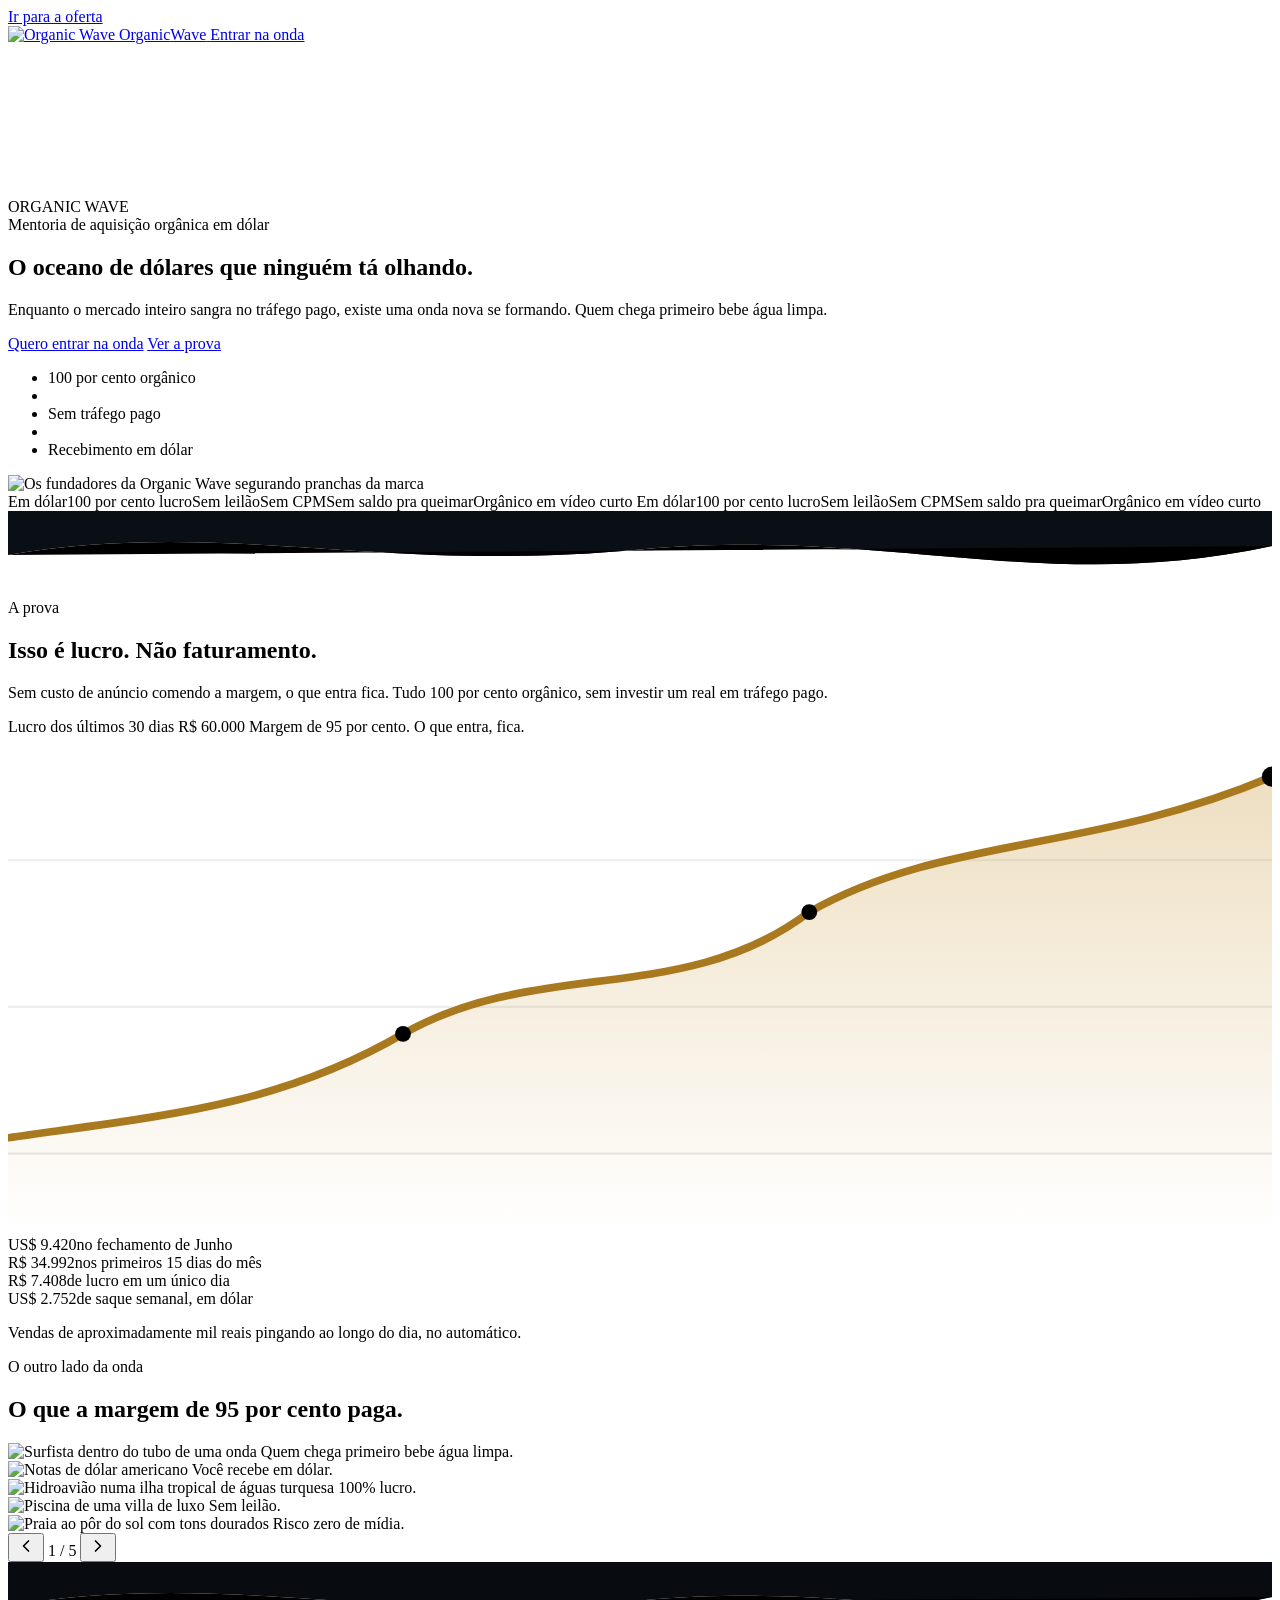
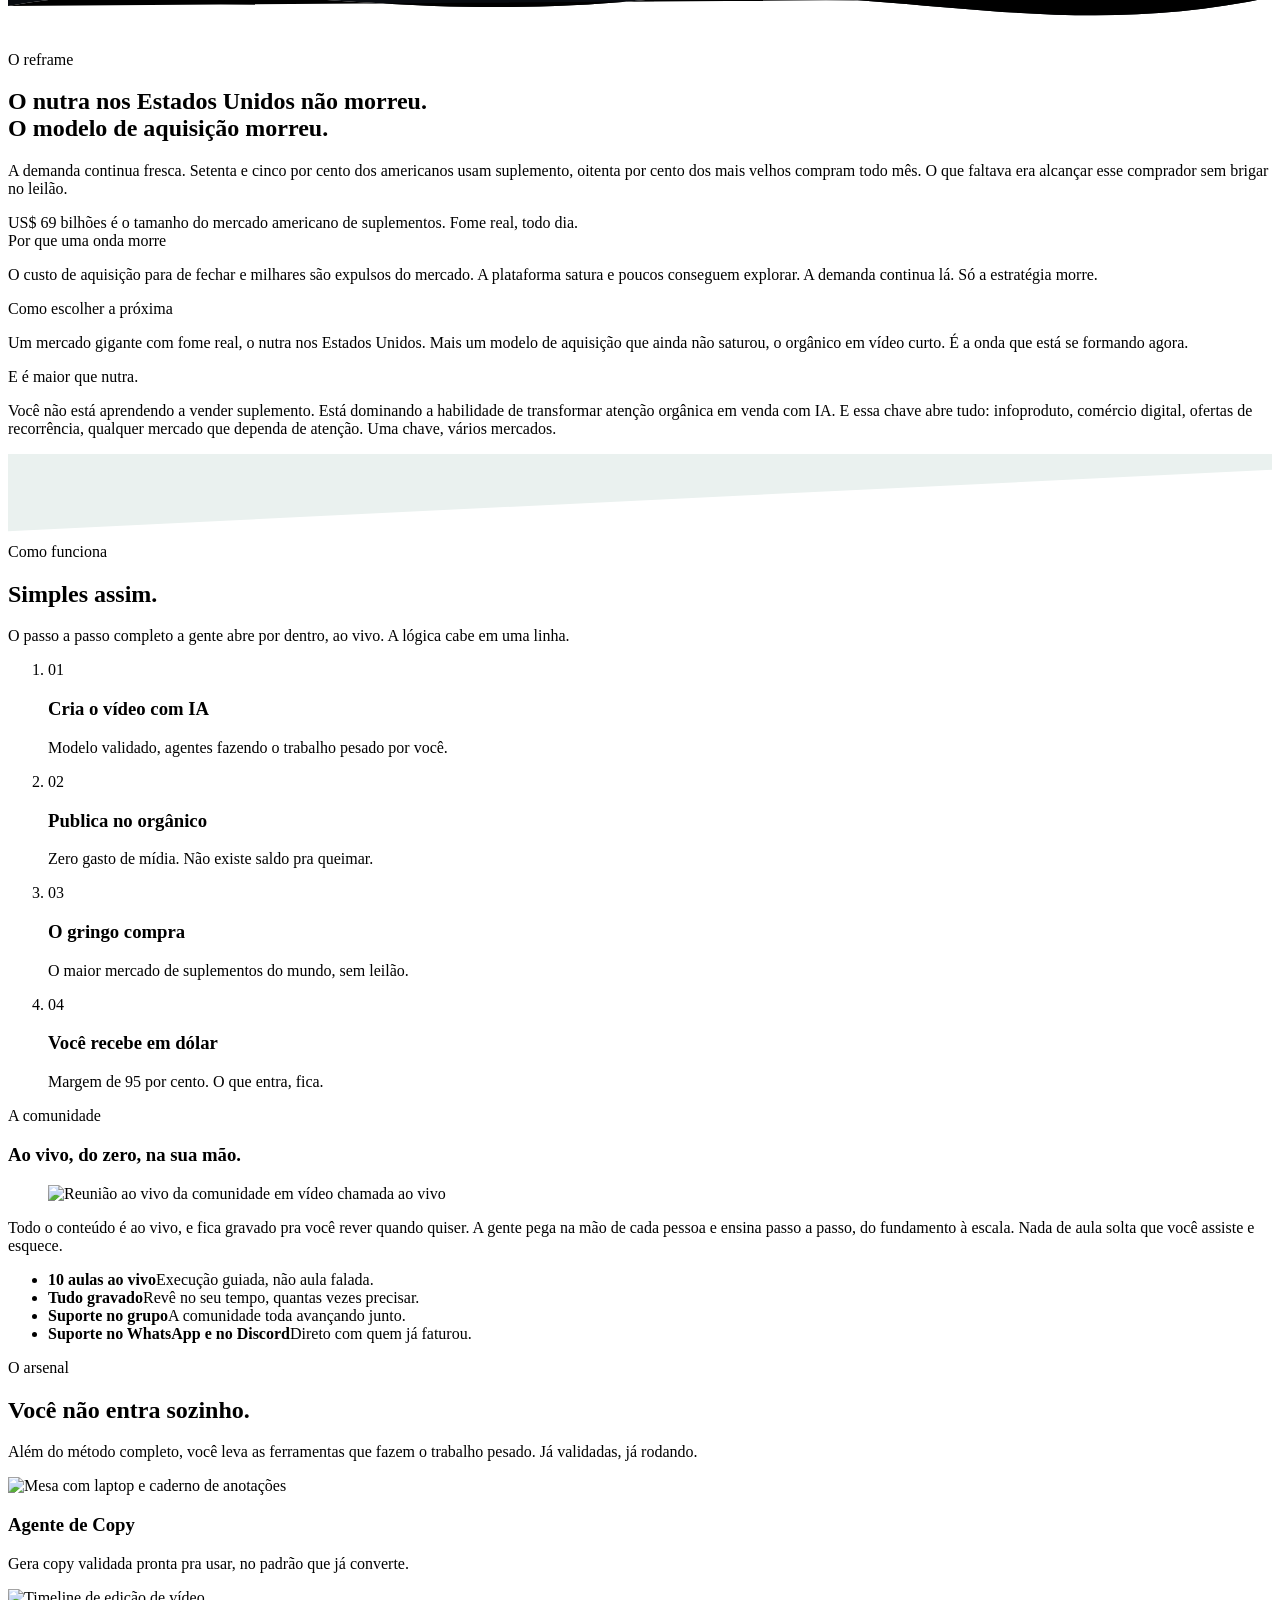
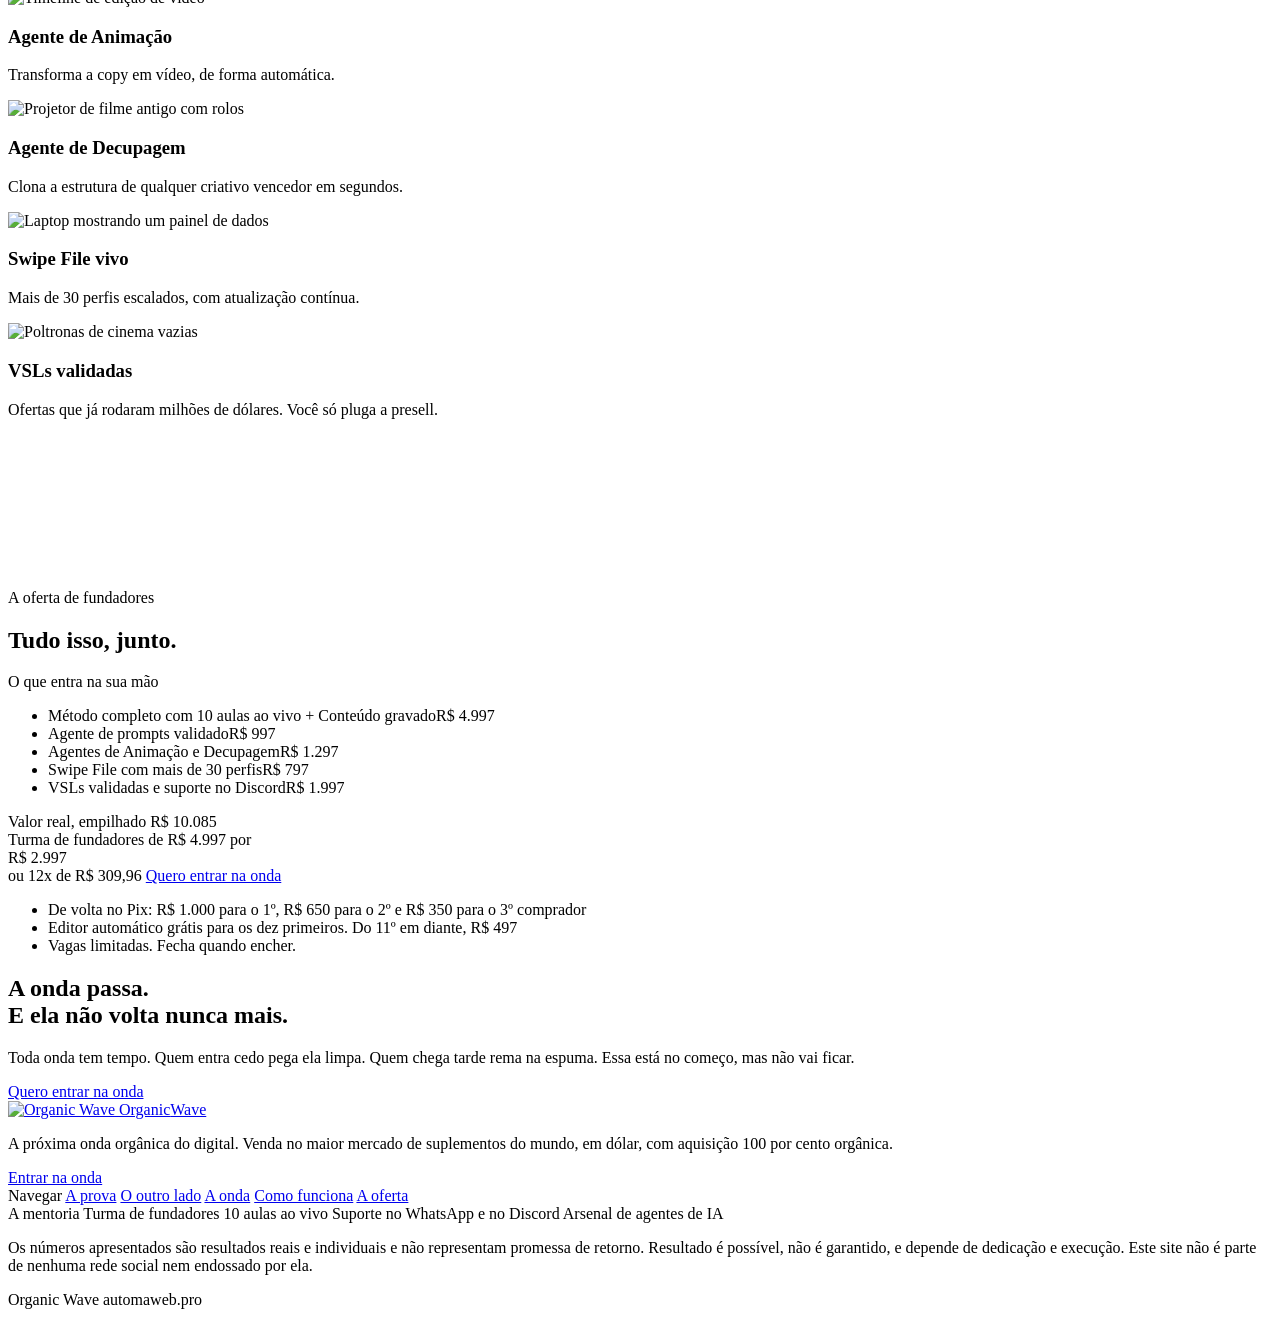
==== commit 2be4c86f: "Landing: checkout Kiwify, valores alinhados ao deck e remocao do card de bonus Botoes [data-checkout" ====
--- a/index.html
+++ b/index.html
@@ -6,7 +6,7 @@
 <base href="/organicwave/" />
 <title>Organic Wave | A próxima onda orgânica do digital</title>
 <meta name="description" content="Aprenda a vender no maior mercado de suplementos do mundo com aquisição 100 por cento orgânica em vídeo curto. Sem tráfego pago. Sem leilão. Em dólar." />
-<link rel="icon" type="image/png" href="assets/logo_ow.png" />
+<link rel="icon" type="image/png" href="assets/favicon.png" />
 <meta property="og:type" content="website" />
 <meta property="og:title" content="Organic Wave | A próxima onda orgânica do digital" />
 <meta property="og:description" content="Venda no mercado americano com aquisição 100 por cento orgânica. Sem tráfego pago. Em dólar." />
@@ -17,9 +17,11 @@
 <link rel="preconnect" href="https://fonts.googleapis.com" />
 <link rel="preconnect" href="https://fonts.gstatic.com" crossorigin />
 <link rel="preconnect" href="https://api.fontshare.com" />
+<link rel="preconnect" href="https://cdnjs.cloudflare.com" crossorigin />
+<link rel="preload" as="image" href="assets/casal_hero.webp" fetchpriority="high" />
 <link href="https://api.fontshare.com/v2/css?f[]=clash-display@600,700&display=swap" rel="stylesheet" />
 <link href="https://fonts.googleapis.com/css2?family=Plus+Jakarta+Sans:wght@400;500;600;700&family=Space+Mono:wght@400;700&display=swap" rel="stylesheet" />
-<link rel="stylesheet" href="css/style.css?v=25" />
+<link rel="stylesheet" href="css/style.css?v=28" />
 <noscript>
   <style>.reveal,.hero-title .line{opacity:1!important;transform:none!important}</style>
 </noscript>
@@ -34,7 +36,7 @@
 <header class="nav" id="nav">
   <div class="nav-inner">
     <a class="brand" href="#topo" aria-label="Organic Wave">
-      <img src="assets/logo_ow.png" alt="Organic Wave" class="brand-mark" width="64" height="55" />
+      <img src="assets/logo_ow.webp" alt="Organic Wave" class="brand-mark" width="64" height="55" />
       <span class="brand-name">Organic<span class="brand-name-accent">Wave</span></span>
     </a>
     <a class="btn btn-ghost nav-cta" href="#oferta">Entrar na onda</a>
@@ -46,8 +48,8 @@
 <!-- HERO -->
 <section class="hero" id="hero" aria-label="Início">
   <div class="hero-video">
-    <video autoplay muted loop playsinline poster="assets/wave-poster.jpg" preload="auto">
-      <source src="assets/wave-bg.mp4" type="video/mp4" />
+    <video class="hero-vid" autoplay muted loop playsinline poster="assets/wave-poster.webp" preload="none">
+      <source data-src="assets/wave-bg.mp4" type="video/mp4" />
     </video>
     <div class="hero-video-scrim"></div>
   </div>
@@ -77,7 +79,7 @@
     </div>
 
     <div class="hero-people">
-      <img src="assets/casal_hero.png" alt="Os fundadores da Organic Wave segurando pranchas da marca" width="489" height="657" />
+      <img src="assets/casal_hero.webp" alt="Os fundadores da Organic Wave segurando pranchas da marca" width="489" height="657" fetchpriority="high" decoding="async" />
     </div>
   </div>
 
@@ -155,23 +157,23 @@
   <div class="coverflow" id="coverflow" role="group" aria-label="Galeria">
     <div class="cf-stage" id="cfStage">
       <article class="cf-card">
-        <img src="assets/img/life-surf.webp" alt="Surfista dentro do tubo de uma onda" width="900" height="1200" loading="lazy" />
+        <img src="assets/img/life-surf.webp" alt="Surfista dentro do tubo de uma onda" width="900" height="1200" loading="lazy" decoding="async" />
         <span class="cf-copy">Quem chega primeiro bebe água limpa.</span>
       </article>
       <article class="cf-card">
-        <img src="assets/img/life-dollar.webp" alt="Notas de dólar americano" width="900" height="1200" loading="lazy" />
+        <img src="assets/img/life-dollar.webp" alt="Notas de dólar americano" width="900" height="1200" loading="lazy" decoding="async" />
         <span class="cf-copy">Você recebe em dólar.</span>
       </article>
       <article class="cf-card">
-        <img src="assets/img/life-seaplane.webp" alt="Hidroavião numa ilha tropical de águas turquesa" width="900" height="1200" loading="lazy" />
+        <img src="assets/img/life-seaplane.webp" alt="Hidroavião numa ilha tropical de águas turquesa" width="900" height="1200" loading="lazy" decoding="async" />
         <span class="cf-copy">100% lucro.</span>
       </article>
       <article class="cf-card">
-        <img src="assets/img/life-villa.webp" alt="Piscina de uma villa de luxo" width="900" height="1200" loading="lazy" />
+        <img src="assets/img/life-villa.webp" alt="Piscina de uma villa de luxo" width="900" height="1200" loading="lazy" decoding="async" />
         <span class="cf-copy">Sem leilão.</span>
       </article>
       <article class="cf-card">
-        <img src="assets/img/life-sunset.webp" alt="Praia ao pôr do sol com tons dourados" width="900" height="1200" loading="lazy" />
+        <img src="assets/img/life-sunset.webp" alt="Praia ao pôr do sol com tons dourados" width="900" height="1200" loading="lazy" decoding="async" />
         <span class="cf-copy">Risco zero de mídia.</span>
       </article>
     </div>
@@ -273,16 +275,16 @@
       </div>
       <div class="community-main">
         <figure class="community-media">
-          <img src="assets/img/meeting.webp" alt="Reunião ao vivo da comunidade em vídeo chamada" width="960" height="650" loading="lazy" />
+          <img src="assets/img/meeting.webp" alt="Reunião ao vivo da comunidade em vídeo chamada" width="960" height="650" loading="lazy" decoding="async" />
           <span class="live-badge"><span class="live-dot" aria-hidden="true"></span>ao vivo</span>
         </figure>
         <div class="community-info">
           <p>Todo o conteúdo é ao vivo, e fica gravado pra você rever quando quiser. A gente pega na mão de cada pessoa e ensina passo a passo, do fundamento à escala. Nada de aula solta que você assiste e esquece.</p>
           <ul class="community-list" role="list">
-            <li><span class="cl-mark" aria-hidden="true"></span><div><strong>4 semanas de calls ao vivo</strong><span>Execução guiada, não aula falada.</span></div></li>
+            <li><span class="cl-mark" aria-hidden="true"></span><div><strong>10 aulas ao vivo</strong><span>Execução guiada, não aula falada.</span></div></li>
             <li><span class="cl-mark" aria-hidden="true"></span><div><strong>Tudo gravado</strong><span>Revê no seu tempo, quantas vezes precisar.</span></div></li>
             <li><span class="cl-mark" aria-hidden="true"></span><div><strong>Suporte no grupo</strong><span>A comunidade toda avançando junto.</span></div></li>
-            <li><span class="cl-mark" aria-hidden="true"></span><div><strong>Suporte individual no WhatsApp</strong><span>Direto com quem já faturou.</span></div></li>
+            <li><span class="cl-mark" aria-hidden="true"></span><div><strong>Suporte no WhatsApp e no Discord</strong><span>Direto com quem já faturou.</span></div></li>
           </ul>
         </div>
       </div>
@@ -301,28 +303,24 @@
 
     <div class="cards">
       <article class="card card-img reveal">
-        <div class="card-media"><img src="assets/img/arsenal-copy.webp" alt="Mesa com laptop e caderno de anotações" width="680" height="400" loading="lazy" /></div>
+        <div class="card-media"><img src="assets/img/arsenal-copy.webp" alt="Mesa com laptop e caderno de anotações" width="680" height="400" loading="lazy" decoding="async" /></div>
         <div class="card-body"><h3>Agente de Copy</h3><p>Gera copy validada pronta pra usar, no padrão que já converte.</p></div>
       </article>
       <article class="card card-img reveal">
-        <div class="card-media"><img src="assets/img/arsenal-video.webp" alt="Timeline de edição de vídeo" width="680" height="400" loading="lazy" /></div>
+        <div class="card-media"><img src="assets/img/arsenal-video.webp" alt="Timeline de edição de vídeo" width="680" height="400" loading="lazy" decoding="async" /></div>
         <div class="card-body"><h3>Agente de Animação</h3><p>Transforma a copy em vídeo, de forma automática.</p></div>
       </article>
       <article class="card card-img reveal">
-        <div class="card-media"><img src="assets/img/arsenal-film.webp" alt="Projetor de filme antigo com rolos" width="680" height="400" loading="lazy" /></div>
+        <div class="card-media"><img src="assets/img/arsenal-film.webp" alt="Projetor de filme antigo com rolos" width="680" height="400" loading="lazy" decoding="async" /></div>
         <div class="card-body"><h3>Agente de Decupagem</h3><p>Clona a estrutura de qualquer criativo vencedor em segundos.</p></div>
       </article>
       <article class="card card-img reveal">
-        <div class="card-media"><img src="assets/img/arsenal-data.webp" alt="Laptop mostrando um painel de dados" width="680" height="400" loading="lazy" /></div>
+        <div class="card-media"><img src="assets/img/arsenal-data.webp" alt="Laptop mostrando um painel de dados" width="680" height="400" loading="lazy" decoding="async" /></div>
         <div class="card-body"><h3>Swipe File vivo</h3><p>Mais de 30 perfis escalados, com atualização contínua.</p></div>
       </article>
       <article class="card card-img reveal">
-        <div class="card-media"><img src="assets/img/arsenal-cinema.webp" alt="Poltronas de cinema vazias" width="680" height="400" loading="lazy" /></div>
+        <div class="card-media"><img src="assets/img/arsenal-cinema.webp" alt="Poltronas de cinema vazias" width="680" height="400" loading="lazy" decoding="async" /></div>
         <div class="card-body"><h3>VSLs validadas</h3><p>Ofertas que já rodaram milhões de dólares. Você só pluga a presell.</p></div>
-      </article>
-      <article class="card card-img card-bonus reveal">
-        <div class="card-media"><img src="assets/img/life-dollar.webp" alt="Notas de dólar americano" width="680" height="400" loading="lazy" /></div>
-        <div class="card-body"><h3>Bônus de velocidade</h3><p>Primeiro comprador leva dois mil reais de volta no Pix. Os dez primeiros ganham o editor automático.</p></div>
       </article>
     </div>
   </div>
@@ -346,15 +344,15 @@
       <div class="ticket-ledger">
         <span class="tk-kicker">O que entra na sua mão</span>
         <ul class="ledger" role="list">
-          <li><span class="lg-name">Método completo, do fundamento à escala</span><span class="lg-dots" aria-hidden="true"></span><span class="lg-val">R$ 2.997</span></li>
-          <li><span class="lg-name">Agente de Copy</span><span class="lg-dots" aria-hidden="true"></span><span class="lg-val">R$ 397</span></li>
-          <li><span class="lg-name">Agentes de Animação e Decupagem</span><span class="lg-dots" aria-hidden="true"></span><span class="lg-val">R$ 797</span></li>
-          <li><span class="lg-name">Swipe File com mais de 30 perfis</span><span class="lg-dots" aria-hidden="true"></span><span class="lg-val">R$ 497</span></li>
-          <li><span class="lg-name">VSLs validadas e suporte ao vivo</span><span class="lg-dots" aria-hidden="true"></span><span class="lg-val">R$ 1.497</span></li>
+          <li><span class="lg-name">Método completo com 10 aulas ao vivo + Conteúdo gravado</span><span class="lg-dots" aria-hidden="true"></span><span class="lg-val">R$ 4.997</span></li>
+          <li><span class="lg-name">Agente de prompts validado</span><span class="lg-dots" aria-hidden="true"></span><span class="lg-val">R$ 997</span></li>
+          <li><span class="lg-name">Agentes de Animação e Decupagem</span><span class="lg-dots" aria-hidden="true"></span><span class="lg-val">R$ 1.297</span></li>
+          <li><span class="lg-name">Swipe File com mais de 30 perfis</span><span class="lg-dots" aria-hidden="true"></span><span class="lg-val">R$ 797</span></li>
+          <li><span class="lg-name">VSLs validadas e suporte no Discord</span><span class="lg-dots" aria-hidden="true"></span><span class="lg-val">R$ 1.997</span></li>
         </ul>
         <div class="ledger-total">
           <span class="lt-label">Valor real, empilhado</span>
-          <span class="lt-val">R$ 6.185<span class="lt-strike" aria-hidden="true"></span></span>
+          <span class="lt-val">R$ 10.085<span class="lt-strike" aria-hidden="true"></span></span>
         </div>
       </div>
 
@@ -365,13 +363,13 @@
         <span class="stub-from">de R$ 4.997 por</span>
         <div class="stub-price">
           <span class="stub-cur">R$</span>
-          <span class="price-now" data-count="3997">3.997</span>
+          <span class="price-now" data-count="2997">2.997</span>
         </div>
-        <span class="stub-parcel">ou 12x de R$ 397</span>
+        <span class="stub-parcel">ou 12x de R$ 309,96</span>
         <a class="btn btn-gold btn-lg" href="#" data-checkout>Quero entrar na onda</a>
         <ul class="stub-perks" role="list">
-          <li>Primeiro comprador recebe R$ 2.000 de volta no Pix</li>
-          <li>Os dez primeiros ganham o editor automático</li>
+          <li>De volta no Pix: R$ 1.000 para o 1º, R$ 650 para o 2º e R$ 350 para o 3º comprador</li>
+          <li>Editor automático grátis para os dez primeiros. Do 11º em diante, R$ 497</li>
           <li>Vagas limitadas. Fecha quando encher.</li>
         </ul>
       </div>
@@ -396,7 +394,7 @@
     <div class="footer-top">
       <div class="footer-brandcol">
         <a class="brand" href="#topo" aria-label="Organic Wave">
-          <img src="assets/logo_ow.png" alt="Organic Wave" width="56" height="48" />
+          <img src="assets/logo_ow.webp" alt="Organic Wave" width="56" height="48" />
           <span class="brand-name">Organic<span class="brand-name-accent">Wave</span></span>
         </a>
         <p class="footer-tag">A próxima onda orgânica do digital. Venda no maior mercado de suplementos do mundo, em dólar, com aquisição 100 por cento orgânica.</p>
@@ -415,8 +413,8 @@
       <div class="footer-col">
         <span class="footer-col-title">A mentoria</span>
         <span>Turma de fundadores</span>
-        <span>4 semanas ao vivo</span>
-        <span>Suporte no WhatsApp</span>
+        <span>10 aulas ao vivo</span>
+        <span>Suporte no WhatsApp e no Discord</span>
         <span>Arsenal de agentes de IA</span>
       </div>
     </div>
@@ -432,6 +430,6 @@
 
 <script src="https://cdnjs.cloudflare.com/ajax/libs/gsap/3.12.5/gsap.min.js" defer></script>
 <script src="https://cdnjs.cloudflare.com/ajax/libs/gsap/3.12.5/ScrollTrigger.min.js" defer></script>
-<script src="js/main.js?v=24" defer></script>
+<script src="js/main.js?v=25" defer></script>
 </body>
 </html>
--- a/css/style.css
+++ b/css/style.css
@@ -73,8 +73,10 @@
 .skip{position:fixed;left:-999px;top:12px;z-index:200;background:var(--aqua);color:#04231F;padding:10px 16px;border-radius:var(--r-sm);font-weight:600}
 .skip:focus{left:12px}
 .scroll-progress{position:fixed;top:0;left:0;right:0;height:2px;z-index:150;background:transparent}
-.scroll-progress span{display:block;height:100%;width:0;background:linear-gradient(90deg,var(--ocean),var(--aqua))}
+.scroll-progress span{display:block;height:100%;width:100%;transform:scaleX(0);transform-origin:0 50%;
+  background:linear-gradient(90deg,var(--ocean),var(--aqua))}
 .grain{position:fixed;inset:0;z-index:140;pointer-events:none;opacity:.05;mix-blend-mode:overlay;
+  will-change:transform;transform:translateZ(0);
   background-image:url("data:image/svg+xml,%3Csvg xmlns='http://www.w3.org/2000/svg' width='140' height='140'%3E%3Cfilter id='n'%3E%3CfeTurbulence type='fractalNoise' baseFrequency='.85' numOctaves='3'/%3E%3C/filter%3E%3Crect width='100%25' height='100%25' filter='url(%23n)'/%3E%3C/svg%3E")}
 
 /* tipografia de seção ------------------------------------------------------ */
@@ -204,6 +206,10 @@
   background:linear-gradient(118deg,#6E4A0E,#9A6E1B 48%,#C2932F);
   -webkit-background-clip:text;background-clip:text;-webkit-text-fill-color:transparent}
 .prova-big-lbl{margin-top:16px;color:var(--light-ink-2);font-size:1.02rem;max-width:24ch}
+/* contadores animados: digitos de largura fixa (sem jitter frame-a-frame) e sem
+   quebra de linha no meio da contagem (o salto de altura empurraria a pagina) */
+.prova-big,.pnum,.market-num,.price-now{font-variant-numeric:tabular-nums;font-feature-settings:"tnum" 1}
+.prova-big,.pnum,.price-now{white-space:nowrap}
 .prova-chartwrap{position:relative}
 .prova-chart{width:100%;height:clamp(148px,20vw,210px);display:block;overflow:visible}
 .pw-dot{fill:var(--gold-2)}
@@ -493,6 +499,9 @@
   .wrap,.nav-inner,.hero-grid{padding:0 18px}
   .hero{min-height:auto;padding:118px 0 60px}
   .hero-marks{flex-wrap:wrap;gap:10px}
+  /* 4 colunas ficam apertadas demais aqui: com o numero em nowrap estouraria a
+     celula. 2 colunas dao folga pro contador nao quebrar linha no meio da contagem */
+  .prova-stats{grid-template-columns:repeat(2,1fr)}
   .pstat{flex:1 1 100%}
   .cf-copy{font-size:1.05rem}
   .cards{grid-template-columns:1fr}
@@ -511,5 +520,5 @@
   .reveal,.hero-title .line{opacity:1!important;transform:none!important}
   .hero-video video{transform:none}
   .oferta-vid{display:none}
-  .oferta-bg{background:#0A1016 url(../assets/pricing-poster.jpg) center/cover;filter:brightness(.5) blur(2px)}
-}
+  .oferta-bg{background:#0A1016 url(../assets/pricing-poster.webp) center/cover;filter:brightness(.5) blur(2px)}
+}
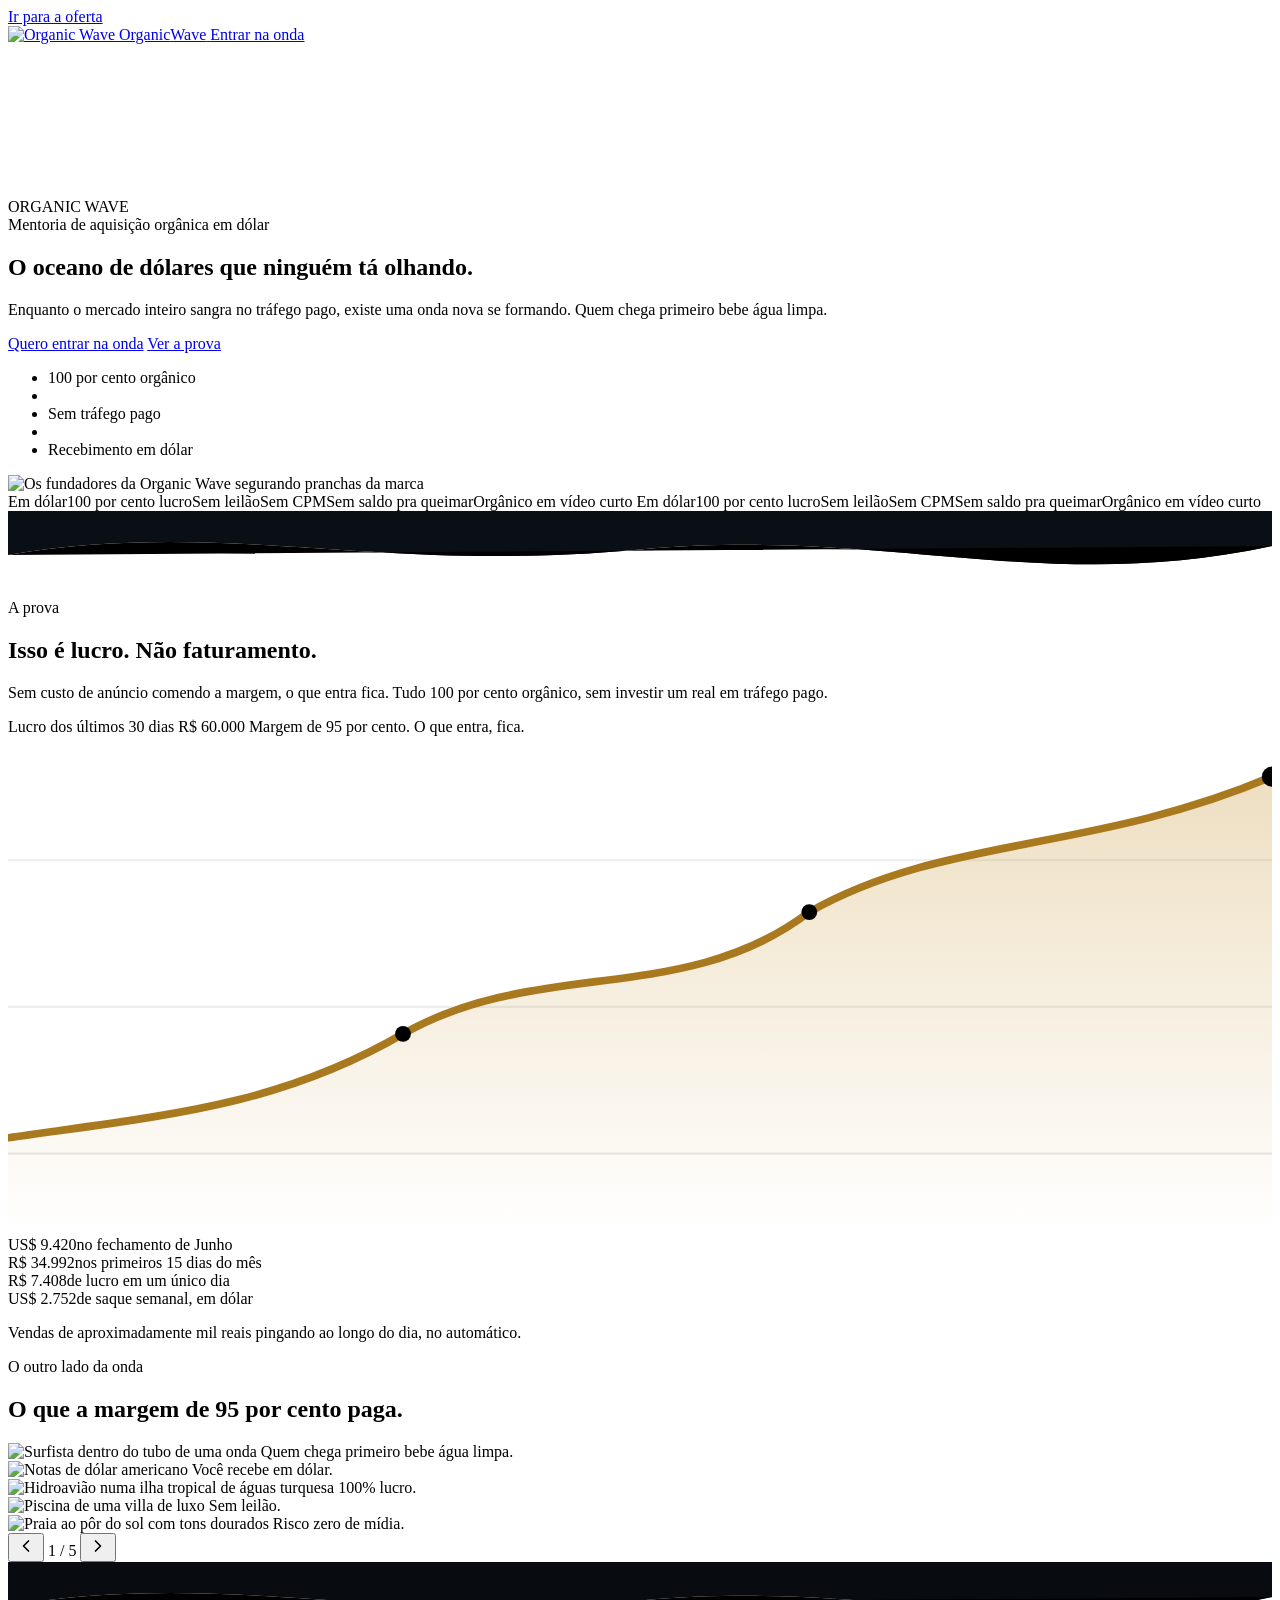
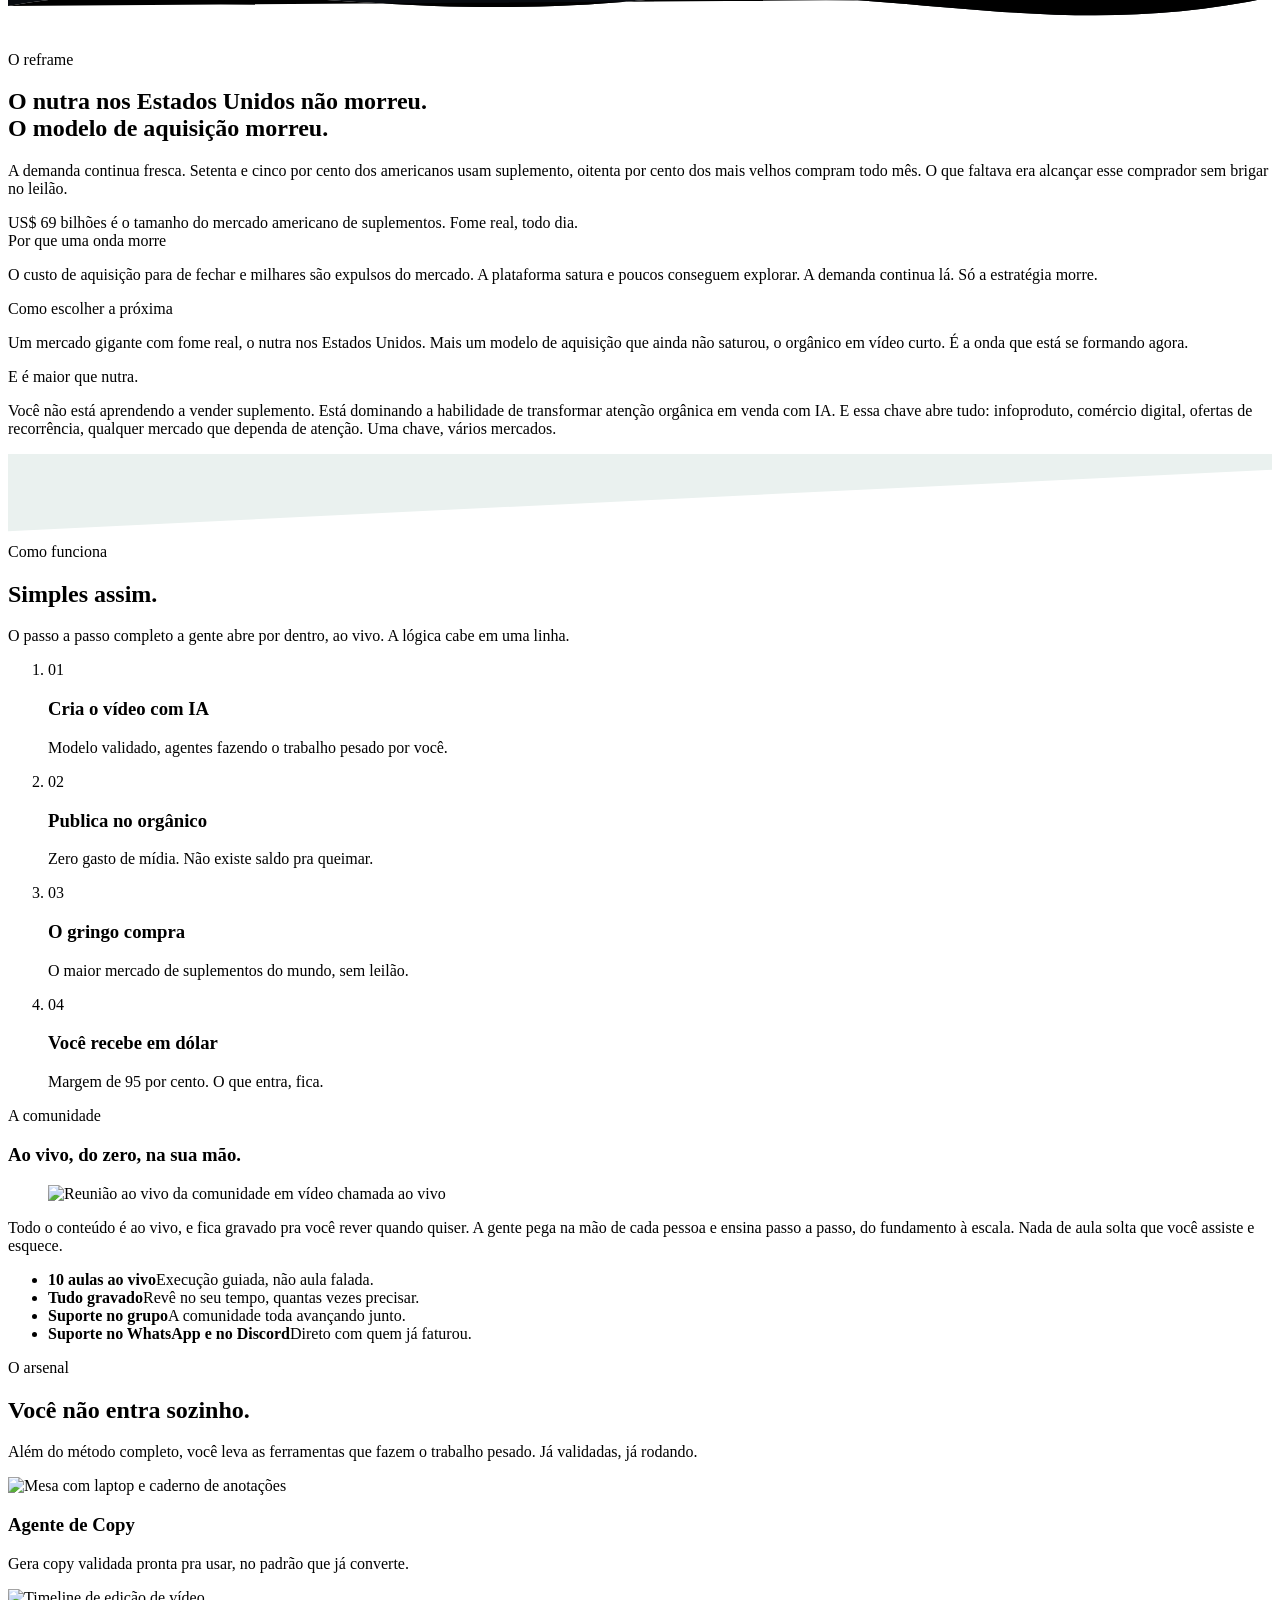
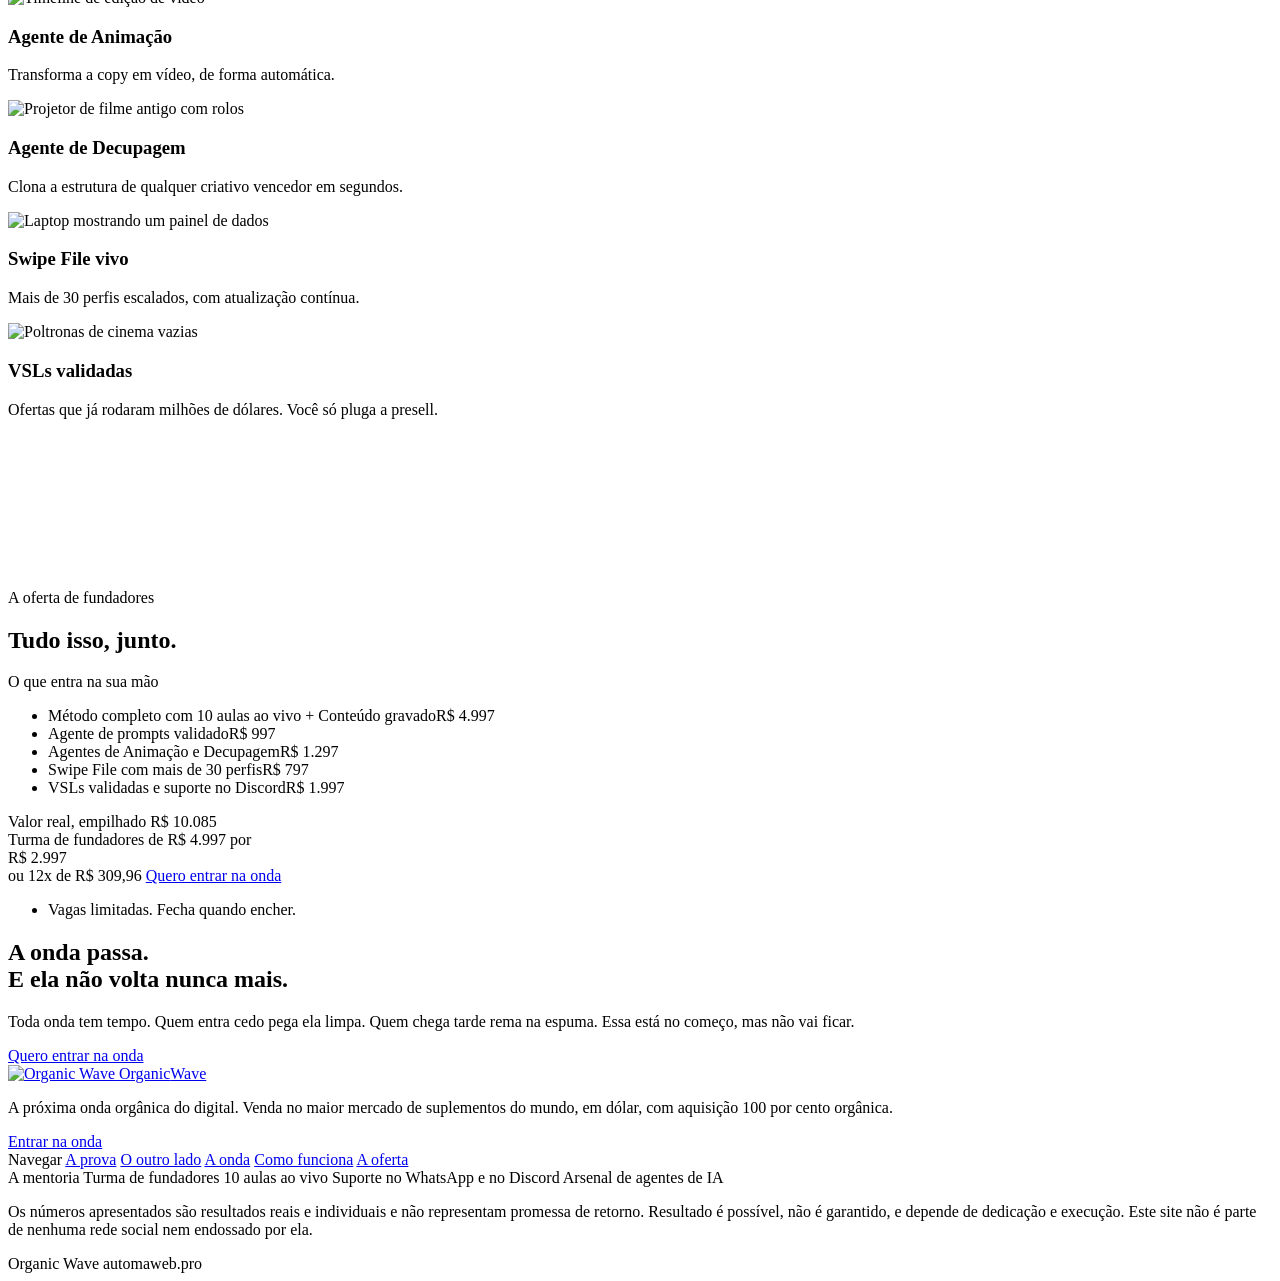
==== commit 58b0b1a3: "Landing: remove cashback do Pix e editor automatico da lista sob o CTA Co-Authored-By: Claude Opus 4" ====
--- a/index.html
+++ b/index.html
@@ -366,10 +366,8 @@
           <span class="price-now" data-count="2997">2.997</span>
         </div>
         <span class="stub-parcel">ou 12x de R$ 309,96</span>
-        <a class="btn btn-gold btn-lg" href="#" data-checkout>Quero entrar na onda</a>
+        <a class="btn btn-gold btn-lg" href="https://pay.kiwify.com.br/TJgtQmK" data-checkout>Quero entrar na onda</a>
         <ul class="stub-perks" role="list">
-          <li>De volta no Pix: R$ 1.000 para o 1º, R$ 650 para o 2º e R$ 350 para o 3º comprador</li>
-          <li>Editor automático grátis para os dez primeiros. Do 11º em diante, R$ 497</li>
           <li>Vagas limitadas. Fecha quando encher.</li>
         </ul>
       </div>
@@ -382,7 +380,7 @@
   <div class="wrap close-wrap">
     <h2 class="close-title reveal">A onda passa.<br />E ela não volta nunca mais.</h2>
     <p class="close-sub reveal">Toda onda tem tempo. Quem entra cedo pega ela limpa. Quem chega tarde rema na espuma. Essa está no começo, mas não vai ficar.</p>
-    <a class="btn btn-primary btn-lg reveal" href="#" data-checkout>Quero entrar na onda</a>
+    <a class="btn btn-primary btn-lg reveal" href="https://pay.kiwify.com.br/TJgtQmK" data-checkout>Quero entrar na onda</a>
   </div>
 </section>
 
